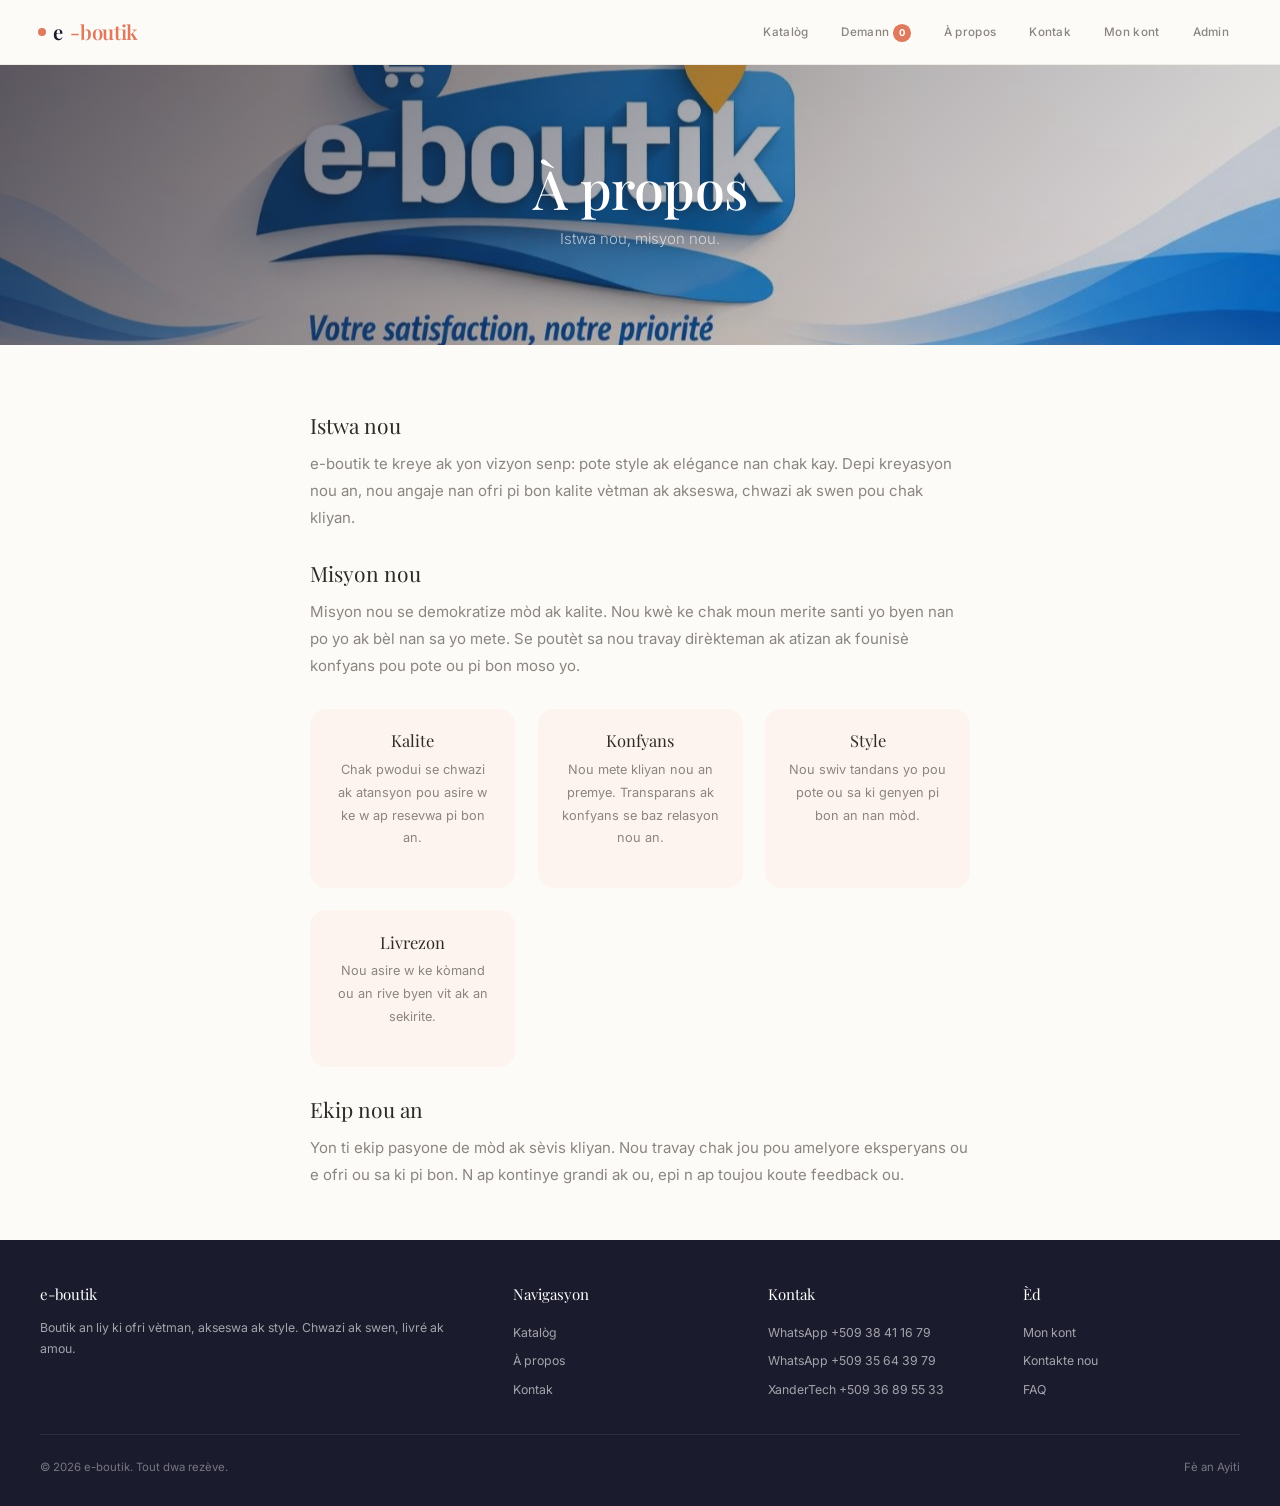
==== about.html @ 63c4dedb "Retire emojis (aspect IA), restore banner image, nettoie CSS inutilise" ====
<!DOCTYPE html>
<html lang="ht">
<head>
    <meta charset="UTF-8">
    <meta name="viewport" content="width=device-width, initial-scale=1.0">
    <title>e-boutik — À propos</title>
    <meta name="description" content="e-boutik se yon boutik an liy ki ofri vètman, akseswa ak style. Chwazi ak swen, livré ak amou.">
    <meta property="og:title" content="e-boutik — À propos">
    <meta property="og:description" content="Dekouvri istwa e-boutik, misyon nou ak ekip nou an.">
    <meta property="og:type" content="website">
    <meta name="theme-color" content="#1B1B2E">
    <link rel="icon" type="image/svg+xml" href="img/favicon.svg">
    <link rel="preconnect" href="https://fonts.googleapis.com">
    <link rel="preconnect" href="https://fonts.gstatic.com" crossorigin>
    <link href="https://fonts.googleapis.com/css2?family=Inter:wght@300;400;500;600;700&family=Playfair+Display:ital,wght@0,400;0,500;0,600;1,400&display=swap" rel="stylesheet">
    <link rel="stylesheet" href="css/style.css">
    <style>
        .about-content { max-width: 720px; margin: 0 auto; line-height: 1.8; }
        .about-content h2 { font-family: var(--font-serif); font-size: 1.4rem; font-weight: 400; margin: 2rem 0 .8rem; }
        .about-content p { color: var(--text-secondary); margin-bottom: 1rem; }
        .about-values { display: grid; grid-template-columns: repeat(auto-fit, minmax(180px, 1fr)); gap: 1.5rem; margin: 2rem 0; }
        .about-value { text-align: center; padding: 1.5rem; background: var(--accent-light); border-radius: var(--radius); }
        .about-value h3 { font-family: var(--font-serif); font-size: 1.1rem; font-weight: 400; margin-bottom: .5rem; }
        .about-value p { font-size: .85rem; color: var(--text-secondary); }
    </style>
</head>
<body>
    <nav>
        <a href="index.html" class="logo">e<span>-boutik</span></a>
        <button class="menu-toggle" id="menu-toggle" aria-label="Menu">
            <span></span><span></span><span></span>
        </button>
        <div class="nav-links" id="nav-links">
            <a href="catalog.html">Katalòg</a>
            <a href="cart.html">Demann <span class="cart-badge" id="cart-count">0</span></a>
            <a href="about.html">À propos</a>
            <a href="contact.html">Kontak</a>
            <a href="account.html">Mon kont</a>
            <a href="admin.html">Admin</a>
        </div>
        <div class="mobile-overlay" id="mobile-overlay"></div>
    </nav>

    <div class="hero-banner" style="height:280px;">
        <div class="hero-overlay">
            <h1>À propos</h1>
            <p>Istwa nou, misyon nou.</p>
        </div>
    </div>

    <div class="container about-content">
        <h2 class="fade-in">Istwa nou</h2>
        <p class="fade-in">e-boutik te kreye ak yon vizyon senp: pote style ak elégance nan chak kay. Depi kreyasyon nou an, nou angaje nan ofri pi bon kalite vètman ak akseswa, chwazi ak swen pou chak kliyan.</p>

        <h2 class="fade-in">Misyon nou</h2>
        <p class="fade-in">Misyon nou se demokratize mòd ak kalite. Nou kwè ke chak moun merite santi yo byen nan po yo ak bèl nan sa yo mete. Se poutèt sa nou travay dirèkteman ak atizan ak founisè konfyans pou pote ou pi bon moso yo.</p>

        <div class="about-values fade-in">
            <div class="about-value">
                <h3>Kalite</h3>
                <p>Chak pwodui se chwazi ak atansyon pou asire w ke w ap resevwa pi bon an.</p>
            </div>
            <div class="about-value">
                <h3>Konfyans</h3>
                <p>Nou mete kliyan nou an premye. Transparans ak konfyans se baz relasyon nou an.</p>
            </div>
            <div class="about-value">
                <h3>Style</h3>
                <p>Nou swiv tandans yo pou pote ou sa ki genyen pi bon an nan mòd.</p>
            </div>
            <div class="about-value">
                <h3>Livrezon</h3>
                <p>Nou asire w ke kòmand ou an rive byen vit ak an sekirite.</p>
            </div>
        </div>

        <h2 class="fade-in">Ekip nou an</h2>
        <p>Yon ti ekip pasyone de mòd ak sèvis kliyan. Nou travay chak jou pou amelyore eksperyans ou e ofri ou sa ki pi bon. N ap kontinye grandi ak ou, epi n ap toujou koute feedback ou.</p>
    </div>

    <footer>
        <div class="footer-grid">
            <div class="footer-col">
                <h4>e-boutik</h4>
                <p>Boutik an liy ki ofri vètman, akseswa ak style. Chwazi ak swen, livré ak amou.</p>
            </div>
            <div class="footer-col">
                <h4>Navigasyon</h4>
                <a href="catalog.html">Katalòg</a>
            <a href="about.html" aria-current="page">À propos</a>
                <a href="contact.html">Kontak</a>
            </div>
            <div class="footer-col">
                <h4>Kontak</h4>
                <a href="https://wa.me/50938411679" target="_blank">WhatsApp +509 38 41 16 79</a>
                <a href="https://wa.me/50935643979" target="_blank">WhatsApp +509 35 64 39 79</a>
                <a href="https://wa.me/50936895533" target="_blank">XanderTech +509 36 89 55 33</a>
            </div>
            <div class="footer-col">
                <h4>Èd</h4>
                <a href="account.html">Mon kont</a>
                <a href="contact.html">Kontakte nou</a>
                <a href="about.html">FAQ</a>
            </div>
        </div>
        <div class="footer-bottom">
            <span>&copy; 2026 e-boutik. Tout dwa rezève.</span>
            <span>Fè an Ayiti</span>
        </div>
    </footer>

    <script src="js/supabase.js"></script>
    <script src="js/nav.js"></script>
    <script src="js/app.js"></script>
    <script>
        document.addEventListener('DOMContentLoaded', () => {
            updateCartBadge();
            const observer = new IntersectionObserver(entries => {
                entries.forEach(e => { if (e.isIntersecting) { e.target.classList.add('visible'); observer.unobserve(e.target); } });
            }, { threshold: 0.1 });
            document.querySelectorAll('.fade-in').forEach(el => observer.observe(el));
        });
    </script>
</body>
</html>
---- css/style.css ----
/* ============================================================
   e-boutik — Design System
   Polices: Inter (sans-serif) + Playfair Display (serif)
   Palette: Indigo profond, Terracotta, Crème
   ============================================================ */

/* ----- 1. RESET & BASE ----- */
*, *::before, *::after { box-sizing: border-box; margin: 0; padding: 0; }

:root {
  --primary: #1B1B2E;
  --primary-light: #2D2D4A;
  --accent: #E07A5F;
  --accent-dark: #C96A50;
  --accent-light: #FDF4F0;
  --bg: #FDFBF7;
  --surface: #F5F0EB;
  --text: #2D2A24;
  --text-secondary: #8B8580;
  --text-light: #B0A8A0;
  --border: #E8E2DA;
  --border-light: #F0EBE5;
  --white: #FFFFFF;
  --success: #2D7D46;
  --success-light: #E8F5E9;
  --warning: #E8A838;
  --warning-light: #FFF8E1;
  --error: #C62828;
  --error-light: #FFEBEE;
  --shadow-sm: 0 1px 3px rgba(43, 37, 30, 0.06);
  --shadow: 0 4px 20px rgba(43, 37, 30, 0.08);
  --shadow-lg: 0 12px 48px rgba(43, 37, 30, 0.12);
  --radius: 16px;
  --radius-sm: 10px;
  --radius-xs: 6px;
  --font-sans: 'Inter', -apple-system, BlinkMacSystemFont, 'Segoe UI', Roboto, sans-serif;
  --font-serif: 'Playfair Display', Georgia, 'Times New Roman', serif;
  --transition: 200ms cubic-bezier(0.4, 0, 0.2, 1);
  --transition-slow: 400ms cubic-bezier(0.4, 0, 0.2, 1);
}

html { font-size: 15px; scroll-behavior: smooth; }

body {
  font-family: var(--font-sans);
  background: var(--bg);
  color: var(--text);
  line-height: 1.6;
  min-height: 100vh;
  display: flex;
  flex-direction: column;
  -webkit-font-smoothing: antialiased;
  -moz-osx-font-smoothing: grayscale;
}

a { color: inherit; text-decoration: none; }
img { max-width: 100%; display: block; }

::selection { background: var(--accent-light); color: var(--primary); }

/* ----- 2. TYPOGRAPHY ----- */
h1, h2, h3, h4, h5, h6 {
  font-family: var(--font-serif);
  font-weight: 400;
  line-height: 1.2;
}

/* ----- 3. LAYOUT ----- */
.container {
  max-width: 1200px;
  margin: 0 auto;
  padding: 2.5rem 2rem;
  flex: 1;
  width: 100%;
}

/* ----- 4. NAVIGATION ----- */
nav {
  display: flex;
  justify-content: space-between;
  align-items: center;
  padding: 1rem 2.5rem;
  border-bottom: 1px solid var(--border-light);
  background: rgba(253, 251, 247, 0.92);
  backdrop-filter: blur(20px);
  -webkit-backdrop-filter: blur(20px);
  position: sticky;
  top: 0;
  z-index: 100;
}

nav .logo {
  font-family: var(--font-serif);
  font-size: 1.35rem;
  font-weight: 600;
  letter-spacing: -0.3px;
  color: var(--primary);
  display: flex;
  align-items: center;
  gap: 0.5rem;
}

nav .logo::before {
  content: '';
  display: inline-block;
  width: 8px;
  height: 8px;
  background: var(--accent);
  border-radius: 50%;
}

nav .logo span { color: var(--accent); }

nav .nav-links {
  display: flex;
  gap: 0.4rem;
  align-items: center;
}

nav .nav-links a {
  font-size: 0.78rem;
  font-weight: 500;
  letter-spacing: 0.3px;
  color: var(--text-secondary);
  transition: all var(--transition);
  position: relative;
  padding: 0.5rem 0.9rem;
  border-radius: var(--radius-xs);
}

nav .nav-links a:hover {
  color: var(--text);
  background: var(--surface);
}

nav .nav-links a[aria-current="page"] {
  color: var(--primary);
  background: var(--accent-light);
  font-weight: 600;
}

/* Hamburger */
.menu-toggle {
  display: none;
  flex-direction: column;
  gap: 5px;
  cursor: pointer;
  padding: 4px;
  background: none;
  border: none;
  z-index: 101;
}
.menu-toggle span {
  display: block;
  width: 22px;
  height: 2px;
  background: var(--text);
  transition: all 0.3s;
  border-radius: 2px;
}
.menu-toggle.open span:nth-child(1) { transform: rotate(45deg) translate(5px, 5px); }
.menu-toggle.open span:nth-child(2) { opacity: 0; }
.menu-toggle.open span:nth-child(3) { transform: rotate(-45deg) translate(5px, -5px); }

.mobile-overlay {
  display: none;
  position: fixed;
  inset: 0;
  background: rgba(27, 27, 46, 0.3);
  z-index: 98;
  opacity: 0;
  transition: opacity 0.3s;
}
.mobile-overlay.show { display: block; opacity: 1; }

/* ----- 5. HERO BANNER ----- */
.hero-banner {
  position: relative;
  width: 100%;
  height: 480px;
  display: flex;
  align-items: center;
  justify-content: center;
  overflow: hidden;
  background: url('../img/banner.jpg') center/cover no-repeat;
}

.hero-banner::before {
  content: '';
  position: absolute;
  inset: 0;
  background: linear-gradient(135deg, rgba(27, 27, 46, 0.7) 0%, rgba(27, 27, 46, 0.3) 60%, rgba(27, 27, 46, 0.1) 100%);
  pointer-events: none;
}

.hero-overlay {
  position: relative;
  text-align: center;
  padding: 2rem 3rem;
  max-width: 620px;
  animation: fadeUp 0.8s ease;
  z-index: 1;
}

.hero-overlay h1 {
  font-family: var(--font-serif);
  font-size: 3.6rem;
  font-weight: 500;
  margin-bottom: 0.6rem;
  line-height: 1.1;
  color: #fff;
  letter-spacing: -0.5px;
}

.hero-overlay p {
  font-size: 1rem;
  color: rgba(255, 255, 255, 0.65);
  max-width: 480px;
  margin: 0 auto;
  font-weight: 300;
  line-height: 1.6;
}

.hero-overlay .hero-btn {
  display: inline-block;
  margin-top: 1.8rem;
  padding: 0.85rem 2.5rem;
  font-family: var(--font-sans);
  font-size: 0.78rem;
  font-weight: 600;
  letter-spacing: 0.5px;
  color: #fff;
  background: var(--accent);
  border: none;
  border-radius: 50px;
  cursor: pointer;
  transition: all var(--transition);
}

.hero-overlay .hero-btn:hover {
  background: var(--accent-dark);
  transform: translateY(-2px);
  box-shadow: 0 12px 32px rgba(224, 122, 95, 0.35);
}

/* ----- 6. SECTION TITLES ----- */
.section-title {
  font-family: var(--font-serif);
  font-size: 1.8rem;
  font-weight: 400;
  margin-bottom: 1.5rem;
  position: relative;
  color: var(--text);
}

.section-title::after {
  content: '';
  display: block;
  width: 40px;
  height: 2.5px;
  background: var(--accent);
  margin-top: 0.7rem;
  border-radius: 2px;
}

/* ----- 7. PRODUCT CARDS ----- */
.product-grid {
  display: grid;
  grid-template-columns: repeat(auto-fill, minmax(270px, 1fr));
  gap: 1.5rem;
}

.product-card {
  background: var(--white);
  border: 1px solid var(--border-light);
  border-radius: var(--radius);
  overflow: hidden;
  transition: all var(--transition-slow);
  cursor: pointer;
  animation: fadeUp 0.5s ease backwards;
}

.product-card:nth-child(1) { animation-delay: 0s; }
.product-card:nth-child(2) { animation-delay: 0.08s; }
.product-card:nth-child(3) { animation-delay: 0.16s; }
.product-card:nth-child(4) { animation-delay: 0.24s; }
.product-card:nth-child(5) { animation-delay: 0.32s; }
.product-card:nth-child(6) { animation-delay: 0.4s; }

.product-card:hover {
  box-shadow: var(--shadow-lg);
  transform: translateY(-6px);
  border-color: transparent;
}

.product-card .product-image-wrap {
  position: relative;
  overflow: hidden;
  height: 300px;
  background: var(--surface);
}

.product-card .product-image {
  width: 100%;
  height: 100%;
  object-fit: cover;
  transition: transform 0.7s ease;
}

.product-card:hover .product-image {
  transform: scale(1.06);
}

.product-card .product-image-wrap::after {
  content: '';
  position: absolute;
  inset: 0;
  background: linear-gradient(to top, rgba(0,0,0,0.08) 0%, transparent 40%);
  pointer-events: none;
  opacity: 0;
  transition: opacity var(--transition);
}

.product-card:hover .product-image-wrap::after {
  opacity: 1;
}

.product-card .product-image-placeholder {
  width: 100%;
  height: 100%;
  display: flex;
  align-items: center;
  justify-content: center;
  font-family: var(--font-serif);
  font-size: 1.1rem;
  color: var(--text-light);
  background: linear-gradient(135deg, var(--surface), var(--border-light));
}

.product-card .product-info {
  padding: 1.2rem 1.2rem 1.3rem;
}

.product-card .product-category {
  font-size: 0.68rem;
  text-transform: uppercase;
  letter-spacing: 1.2px;
  color: var(--accent);
  font-weight: 600;
  margin-bottom: 0.2rem;
}

.product-card .product-brand {
  font-size: 0.72rem;
  color: var(--text-light);
  margin-bottom: 0.05rem;
  font-weight: 500;
}

.product-card .product-name {
  font-family: var(--font-serif);
  font-size: 1.05rem;
  margin-bottom: 0.15rem;
  color: var(--text);
  line-height: 1.3;
}

.product-card .product-price {
  font-size: 1.05rem;
  font-weight: 600;
  color: var(--primary);
}

.product-card .product-sizes {
  font-size: 0.72rem;
  color: var(--text-light);
  margin-top: 0.25rem;
}

/* Quick add button overlay */
.product-card .product-actions {
  position: absolute;
  bottom: 1rem;
  left: 1rem;
  right: 1rem;
  display: flex;
  gap: 0.5rem;
  opacity: 0;
  transform: translateY(8px);
  transition: all var(--transition);
  z-index: 2;
}

.product-card:hover .product-actions {
  opacity: 1;
  transform: translateY(0);
}

.product-card .product-actions .add-cart-btn {
  flex: 1;
  padding: 0.6rem 1rem;
  font-family: var(--font-sans);
  font-size: 0.72rem;
  font-weight: 600;
  letter-spacing: 0.3px;
  background: var(--white);
  color: var(--text);
  border: none;
  border-radius: var(--radius-xs);
  cursor: pointer;
  transition: all var(--transition);
  box-shadow: var(--shadow);
}

.product-card .product-actions .add-cart-btn:hover {
  background: var(--accent);
  color: var(--white);
  transform: translateY(-1px);
}

/* Image hover swap */
.product-card .product-image.has-hover {
  transition: opacity 0.35s ease;
}

.product-card:hover .product-image.has-hover {
  opacity: 0;
}

/* ----- 8. BUTTONS ----- */
.btn {
  display: inline-flex;
  align-items: center;
  justify-content: center;
  gap: 0.4rem;
  padding: 0.7rem 1.8rem;
  font-family: var(--font-sans);
  font-size: 0.78rem;
  font-weight: 600;
  letter-spacing: 0.3px;
  border: none;
  border-radius: 50px;
  cursor: pointer;
  transition: all var(--transition);
}

.btn-primary {
  background: var(--accent);
  color: var(--white);
}

.btn-primary:hover {
  background: var(--accent-dark);
  transform: translateY(-1px);
  box-shadow: 0 8px 24px rgba(224, 122, 95, 0.3);
}

.btn-primary:active {
  transform: translateY(0);
}

.btn-danger {
  background: var(--error);
  color: var(--white);
}

.btn-danger:hover {
  background: #A51D1D;
  transform: translateY(-1px);
}

.btn-outline {
  background: transparent;
  border: 1.5px solid var(--border);
  color: var(--text-secondary);
}

.btn-outline:hover {
  border-color: var(--text);
  color: var(--text);
  background: var(--surface);
}

.btn-sm {
  padding: 0.35rem 1.1rem;
  font-size: 0.7rem;
}

/* ----- 9. FORMS ----- */
.form-group { margin-bottom: 1rem; }

.form-group label {
  display: block;
  font-size: 0.73rem;
  text-transform: uppercase;
  letter-spacing: 0.8px;
  color: var(--text-secondary);
  margin-bottom: 0.35rem;
  font-weight: 600;
}

.form-group input,
.form-group textarea,
.form-group select {
  width: 100%;
  padding: 0.75rem 1rem;
  font-family: var(--font-sans);
  font-size: 0.9rem;
  border: 1.5px solid var(--border);
  border-radius: var(--radius-sm);
  background: var(--white);
  transition: all var(--transition);
  color: var(--text);
}

.form-group input::placeholder,
.form-group textarea::placeholder {
  color: var(--text-light);
}

.form-group input:focus,
.form-group textarea:focus,
.form-group select:focus {
  outline: none;
  border-color: var(--accent);
  box-shadow: 0 0 0 4px rgba(224, 122, 95, 0.12);
}

/* ----- 10. SEARCH & FILTERS ----- */
.search-bar { margin-bottom: 1.2rem; }

.search-bar input {
  width: 100%;
  max-width: 400px;
  padding: 0.8rem 1rem 0.8rem 2.8rem;
  font-family: var(--font-sans);
  font-size: 0.9rem;
  border: 1.5px solid var(--border);
  border-radius: 50px;
  background: var(--white) url("data:image/svg+xml,%3Csvg xmlns='http://www.w3.org/2000/svg' width='16' height='16' viewBox='0 0 24 24' fill='none' stroke='%238B8580' stroke-width='2.5' stroke-linecap='round' stroke-linejoin='round'%3E%3Ccircle cx='11' cy='11' r='8'/%3E%3Cline x1='21' y1='21' x2='16.65' y2='16.65'/%3E%3C/svg%3E") 16px center no-repeat;
  transition: all var(--transition);
  outline: none;
  color: var(--text);
}

.search-bar input:focus {
  border-color: var(--accent);
  box-shadow: 0 0 0 4px rgba(224, 122, 95, 0.12);
}

.results-count {
  font-size: 0.8rem;
  color: var(--text-light);
  margin-bottom: 1rem;
}

.filter-bar {
  display: flex;
  gap: 0.5rem;
  margin-bottom: 1.8rem;
  flex-wrap: wrap;
  padding: 0.8rem 0;
  border-bottom: 1px solid var(--border-light);
}

.filter-bar button {
  padding: 0.45rem 1.4rem;
  font-family: var(--font-sans);
  font-size: 0.76rem;
  font-weight: 600;
  letter-spacing: 0.3px;
  background: transparent;
  border: 1.5px solid var(--border);
  border-radius: 50px;
  cursor: pointer;
  color: var(--text-secondary);
  transition: all var(--transition);
}

.filter-bar button.active,
.filter-bar button:hover {
  background: var(--accent);
  color: var(--white);
  border-color: var(--accent);
}

/* ----- 11. CART ----- */
.cart-page { max-width: 760px; margin: 0 auto; }

.cart-empty {
  text-align: center;
  padding: 4rem 2rem;
}

.cart-empty-icon {
  font-size: 3rem;
  margin-bottom: 1rem;
  opacity: 0.3;
}

.cart-empty h2 {
  font-family: var(--font-serif);
  font-size: 1.4rem;
  font-weight: 400;
  margin-bottom: 0.5rem;
}

.cart-empty p { color: var(--text-secondary); margin-bottom: 1.5rem; }

.cart-items { list-style: none; }

.cart-item {
  display: flex;
  align-items: center;
  gap: 1.2rem;
  padding: 1.2rem 0;
  border-bottom: 1px solid var(--border-light);
  animation: fadeUp 0.3s ease;
}

.cart-item:last-child { border-bottom: none; }

.cart-item img {
  width: 80px;
  height: 100px;
  object-fit: cover;
  border-radius: var(--radius-sm);
  background: var(--surface);
  flex-shrink: 0;
}

.cart-item .cart-item-info { flex: 1; min-width: 0; }

.cart-item .cart-item-name {
  font-family: var(--font-serif);
  font-size: 0.95rem;
  margin-bottom: 0.2rem;
}

.cart-item .cart-item-detail {
  font-size: 0.78rem;
  color: var(--text-light);
}

.cart-item .cart-item-price {
  font-size: 0.9rem;
  font-weight: 600;
  margin-top: 0.3rem;
  color: var(--primary);
}

.cart-item .cart-qty {
  display: flex;
  align-items: center;
  gap: 0.4rem;
  background: var(--surface);
  border-radius: 50px;
  padding: 0.2rem;
}

.cart-item .cart-qty button {
  width: 34px; height: 34px;
  border: none;
  background: var(--white);
  border-radius: 50%;
  cursor: pointer;
  font-size: 1rem;
  transition: all var(--transition);
  box-shadow: var(--shadow-sm);
}

.cart-item .cart-qty button:hover {
  background: var(--accent);
  color: var(--white);
}

.cart-item .cart-qty span {
  min-width: 24px;
  text-align: center;
  font-weight: 600;
  font-size: 0.88rem;
}

.cart-item .cart-remove {
  background: none;
  border: none;
  color: var(--text-light);
  cursor: pointer;
  font-size: 1rem;
  padding: 0.4rem;
  transition: color var(--transition);
}

.cart-item .cart-remove:hover { color: var(--error); }

.cart-total-bar {
  display: flex;
  justify-content: space-between;
  align-items: center;
  padding: 1.2rem 0;
  margin-top: 0.5rem;
  border-top: 2px solid var(--text);
}

.cart-total-label {
  font-size: 0.85rem;
  text-transform: uppercase;
  letter-spacing: 0.8px;
  color: var(--text-secondary);
  font-weight: 600;
}

.cart-total-amount {
  font-family: var(--font-serif);
  font-size: 1.4rem;
  color: var(--primary);
}

/* ----- 12. CHECKOUT ----- */
.checkout-section {
  background: var(--white);
  border: 1px solid var(--border-light);
  border-radius: var(--radius);
  padding: 2rem;
  margin-top: 1.2rem;
}

.checkout-section h2 {
  font-family: var(--font-serif);
  font-size: 1.2rem;
  font-weight: 400;
  margin-bottom: 1rem;
}

/* ----- 13. ADMIN ----- */
.admin-login {
  max-width: 400px;
  margin: 3rem auto;
  text-align: center;
}

.admin-login .login-card {
  background: var(--white);
  border: 1px solid var(--border-light);
  border-radius: var(--radius);
  padding: 2.5rem;
  box-shadow: var(--shadow);
}

.admin-login .login-card h1 {
  font-family: var(--font-serif);
  font-size: 1.4rem;
  font-weight: 400;
  margin-bottom: 0.3rem;
}

.admin-login .login-card p {
  font-size: 0.82rem;
  color: var(--text-secondary);
  margin-bottom: 1.5rem;
}

.admin-login .login-card form { max-width: 100%; }

.admin-login .login-error,
.admin-login-error {
  color: var(--error);
  font-size: 0.78rem;
  margin-top: 0.8rem;
}

.admin-dashboard {
  max-width: 1100px;
  margin: 0 auto;
  animation: fadeUp 0.4s ease;
}

.admin-header {
  display: flex;
  justify-content: space-between;
  align-items: center;
  margin-bottom: 1.2rem;
}

.admin-header h2 {
  font-family: var(--font-serif);
  font-size: 1.4rem;
  font-weight: 400;
}

.admin-tabs {
  display: flex;
  gap: 0.25rem;
  margin-bottom: 1.2rem;
  border-bottom: 1px solid var(--border-light);
  padding-bottom: 0;
  overflow-x: auto;
}

.admin-tabs button {
  padding: 0.6rem 1.4rem;
  font-family: var(--font-sans);
  font-size: 0.76rem;
  font-weight: 600;
  letter-spacing: 0.3px;
  background: transparent;
  border: none;
  border-bottom: 2.5px solid transparent;
  cursor: pointer;
  color: var(--text-secondary);
  transition: all var(--transition);
  margin-bottom: -1px;
  white-space: nowrap;
}

.admin-tabs button.active {
  color: var(--primary);
  border-bottom-color: var(--accent);
}

.admin-tabs button:hover:not(.active) { color: var(--text); }

.admin-tab-content { animation: fadeUp 0.3s ease; }

.admin-card {
  background: var(--white);
  border: 1px solid var(--border-light);
  border-radius: var(--radius);
  padding: 1.5rem;
}

.admin-card h3 {
  font-family: var(--font-serif);
  font-size: 1.05rem;
  font-weight: 400;
  margin-bottom: 0.8rem;
  padding-bottom: 0.5rem;
  border-bottom: 1px solid var(--border-light);
}

.admin-table {
  width: 100%;
  border-collapse: collapse;
  font-size: 0.82rem;
}

.admin-table th,
.admin-table td {
  text-align: left;
  padding: 0.65rem 0.5rem;
  border-bottom: 1px solid var(--border-light);
}

.admin-table th {
  text-transform: uppercase;
  letter-spacing: 0.6px;
  font-size: 0.65rem;
  color: var(--text-light);
  font-weight: 600;
}

.admin-table tr:hover td { background: var(--accent-light); }

.admin-table td:last-child { white-space: nowrap; }

.admin-actions { display: flex; gap: 0.5rem; margin-bottom: 0.8rem; }

.admin-card .stat-box {
  transition: transform var(--transition);
}

.admin-card .stat-box:hover {
  transform: translateY(-2px);
}

.admin-card h4 {
  font-family: var(--font-serif);
  font-weight: 400;
  margin-bottom: 0.5rem;
}

/* ----- 14. FOOTER ----- */
footer {
  background: var(--primary);
  color: rgba(255, 255, 255, 0.7);
  padding: 3rem 2rem 2rem;
  margin-top: auto;
}

.footer-grid {
  max-width: 1200px;
  margin: 0 auto;
  display: grid;
  grid-template-columns: 2fr 1fr 1fr 1fr;
  gap: 2.5rem;
}

.footer-col h4 {
  font-family: var(--font-serif);
  font-size: 1rem;
  color: #fff;
  margin-bottom: 1rem;
  font-weight: 400;
}

.footer-col p {
  font-size: 0.82rem;
  line-height: 1.7;
  color: rgba(255, 255, 255, 0.6);
}

.footer-col a {
  display: block;
  font-size: 0.82rem;
  color: rgba(255, 255, 255, 0.6);
  padding: 0.3rem 0;
  transition: color var(--transition);
}

.footer-col a:hover { color: var(--accent); }

.footer-bottom {
  max-width: 1200px;
  margin: 2rem auto 0;
  padding-top: 1.5rem;
  border-top: 1px solid rgba(255, 255, 255, 0.08);
  display: flex;
  justify-content: space-between;
  align-items: center;
  font-size: 0.76rem;
  color: rgba(255, 255, 255, 0.4);
}

/* ----- 15. BRANDS SECTION ----- */
.brands {
  display: flex;
  justify-content: center;
  gap: 3rem;
  flex-wrap: wrap;
  padding: 1.5rem 0;
  font-family: var(--font-serif);
  font-size: 1.15rem;
  font-style: italic;
  color: var(--text-light);
}

.brands span {
  transition: color var(--transition);
  cursor: pointer;
}

.brands span:hover { color: var(--accent); }

/* ----- 16. MESSAGES / NOTIFICATIONS ----- */
.success { color: var(--success); font-size: 0.85rem; font-weight: 500; }
.error { color: var(--error); font-size: 0.85rem; font-weight: 500; }

.notification-toast {
  position: fixed;
  bottom: 2rem;
  left: 50%;
  transform: translateX(-50%) translateY(20px);
  background: var(--primary);
  color: #fff;
  padding: 0.8rem 1.8rem;
  border-radius: 50px;
  font-size: 0.85rem;
  opacity: 0;
  transition: all 0.3s ease;
  z-index: 210;
  white-space: nowrap;
  box-shadow: var(--shadow-lg);
  pointer-events: none;
  font-weight: 500;
}

.notification-toast.show {
  opacity: 1;
  transform: translateX(-50%) translateY(0);
}

/* ----- 17. CART BADGE ----- */
.cart-badge {
  background: var(--accent);
  color: var(--white);
  border-radius: 50%;
  padding: 0 6px;
  font-size: 0.63rem;
  min-width: 18px;
  text-align: center;
  line-height: 18px;
  display: inline-block;
  font-weight: 700;
}

/* ----- 18. FOCUS VISIBLE ----- */
:focus-visible {
  outline: 2px solid var(--accent);
  outline-offset: 2px;
}

.menu-toggle:focus-visible,
.filter-bar button:focus-visible,
.brands span:focus-visible,
.cart-item .cart-qty button:focus-visible,
.size-option:focus-visible {
  outline: 2px solid var(--accent);
  outline-offset: 2px;
}

/* ----- 19. SIZE PICKER MODAL ----- */
.size-picker-overlay {
  position: fixed;
  inset: 0;
  background: rgba(27, 27, 46, 0.5);
  display: flex;
  align-items: center;
  justify-content: center;
  z-index: 200;
  animation: fadeIn 0.2s ease;
  padding: 1rem;
}

.size-picker-modal {
  background: var(--white);
  border-radius: var(--radius);
  max-width: 550px;
  width: 100%;
  overflow: hidden;
  animation: fadeUp 0.3s ease;
  position: relative;
}

.size-picker-close {
  position: absolute;
  top: 0.8rem;
  right: 1rem;
  background: none;
  border: none;
  font-size: 1.8rem;
  cursor: pointer;
  color: var(--text-light);
  z-index: 2;
  line-height: 1;
  padding: 0.2rem 0.4rem;
  border-radius: 4px;
  transition: color var(--transition);
}

.size-picker-close:hover { color: var(--text); }

.size-picker-layout {
  display: grid;
  grid-template-columns: 1fr 1fr;
  gap: 0;
}

.size-picker-layout img {
  width: 100%;
  height: 100%;
  object-fit: cover;
  min-height: 280px;
  background: var(--surface);
}

.size-picker-info {
  padding: 2rem 1.8rem;
  display: flex;
  flex-direction: column;
  gap: 0.5rem;
}

.size-picker-category {
  font-size: 0.65rem;
  text-transform: uppercase;
  letter-spacing: 1.2px;
  color: var(--accent);
  font-weight: 600;
}

.size-picker-name {
  font-family: var(--font-serif);
  font-size: 1.2rem;
}

.size-picker-price {
  font-size: 1.1rem;
  font-weight: 600;
  color: var(--primary);
  margin-bottom: 0.5rem;
}

.size-picker-info p {
  font-size: 0.78rem;
  color: var(--text-secondary);
  text-transform: uppercase;
  letter-spacing: 0.6px;
  margin-bottom: 0.3rem;
  font-weight: 600;
}

.size-options {
  display: flex;
  flex-wrap: wrap;
  gap: 0.5rem;
  margin: 0.5rem 0 1rem;
}

.size-option {
  padding: 0.5rem 1rem;
  border: 1.5px solid var(--border);
  border-radius: var(--radius-xs);
  background: var(--white);
  cursor: pointer;
  font-family: var(--font-sans);
  font-size: 0.82rem;
  transition: all var(--transition);
}

.size-option:hover {
  border-color: var(--accent);
  color: var(--accent);
}

.size-option.selected {
  background: var(--accent);
  color: var(--white);
  border-color: var(--accent);
}

.add-cart-confirm:disabled {
  opacity: 0.4;
  cursor: not-allowed;
}

/* ----- 20. ORDER CONFIRMATION DETAILS ----- */
.order-confirm-details {
  background: var(--accent-light);
  border-radius: var(--radius-sm);
  padding: 1.2rem;
  margin: 1.2rem 0;
  text-align: left;
  font-size: 0.85rem;
  line-height: 1.8;
}

/* ----- 21. PRODUCT DETAIL PAGE ----- */
.product-detail {
  display: grid;
  grid-template-columns: 1fr 1fr;
  gap: 3rem;
  max-width: 960px;
  margin: 0 auto;
}

.product-detail-image {
  border-radius: var(--radius);
  overflow: hidden;
  background: var(--surface);
}

.product-detail-image img {
  width: 100%;
  height: 500px;
  object-fit: cover;
  transition: opacity 0.35s;
}

.product-detail-image img.hover-img { display: none; }
.product-detail-image:hover img.main-img.hover-available { opacity: 0; }
.product-detail-image:hover img.hover-img { display: block; }

.product-detail-info h1 {
  font-family: var(--font-serif);
  font-size: 1.7rem;
  font-weight: 400;
  margin-bottom: 0.3rem;
}

.product-detail-category {
  font-size: 0.7rem;
  text-transform: uppercase;
  letter-spacing: 1.2px;
  color: var(--accent);
  font-weight: 600;
  margin-bottom: 0.5rem;
}

.product-detail-brand {
  font-size: 0.78rem;
  color: var(--text-light);
  margin-bottom: 0.5rem;
}

.product-detail-price {
  font-size: 1.5rem;
  font-weight: 600;
  color: var(--primary);
  margin-bottom: 0.3rem;
}

.product-detail-wholesale {
  font-size: 0.82rem;
  color: var(--text-secondary);
  margin-bottom: 1rem;
}

.product-detail-desc {
  color: var(--text-secondary);
  line-height: 1.7;
  margin-bottom: 1.2rem;
  font-size: 0.9rem;
}

.product-detail-meta {
  display: grid;
  grid-template-columns: 1fr 1fr;
  gap: 0.6rem;
  margin-bottom: 1.2rem;
  font-size: 0.82rem;
}

.product-detail-meta strong {
  color: var(--text-light);
  font-size: 0.7rem;
  text-transform: uppercase;
  letter-spacing: 0.6px;
  display: block;
  font-weight: 600;
}

.product-detail-sizes {
  display: flex;
  gap: 0.5rem;
  flex-wrap: wrap;
  margin-bottom: 1.5rem;
}

.product-detail-sizes button {
  padding: 0.5rem 1.2rem;
  border: 1.5px solid var(--border);
  border-radius: var(--radius-xs);
  background: var(--white);
  cursor: pointer;
  font-family: var(--font-sans);
  font-size: 0.82rem;
  transition: all var(--transition);
}

.product-detail-sizes button:hover {
  border-color: var(--accent);
  color: var(--accent);
}

.product-detail-sizes button.selected {
  background: var(--accent);
  color: var(--white);
  border-color: var(--accent);
}

.product-detail-qty {
  display: flex;
  align-items: center;
  gap: 0.6rem;
  margin-bottom: 1.5rem;
}

.product-detail-qty button {
  width: 38px; height: 38px;
  border: 1.5px solid var(--border);
  border-radius: 50%;
  background: var(--white);
  cursor: pointer;
  font-size: 1.1rem;
  transition: all var(--transition);
}

.product-detail-qty button:hover {
  border-color: var(--accent);
  color: var(--accent);
}

.product-detail-qty span {
  min-width: 32px;
  text-align: center;
  font-weight: 600;
}

#detail-add-cart { width: 100%; }

.back-link {
  display: inline-flex;
  align-items: center;
  gap: 0.3rem;
  margin-bottom: 1.5rem;
  font-size: 0.82rem;
  color: var(--text-light);
  transition: color var(--transition);
}

.back-link:hover { color: var(--accent); }

/* ----- 22. ACCOUNT PAGE ----- */
.account-page { max-width: 600px; margin: 0 auto; }

.account-card {
  background: var(--white);
  border: 1px solid var(--border-light);
  border-radius: var(--radius);
  padding: 2rem;
  box-shadow: var(--shadow);
}

.account-card h1 {
  font-family: var(--font-serif);
  font-size: 1.3rem;
  font-weight: 400;
  margin-bottom: 0.3rem;
}

.account-card p {
  font-size: 0.82rem;
  color: var(--text-secondary);
  margin-bottom: 1.2rem;
}

.account-dashboard {
  max-width: 700px;
  margin: 0 auto;
  animation: fadeUp 0.4s ease;
}

.account-header {
  display: flex;
  justify-content: space-between;
  align-items: center;
  margin-bottom: 1.2rem;
}

.account-header h2 {
  font-family: var(--font-serif);
  font-size: 1.3rem;
  font-weight: 400;
}

.account-orders h3 {
  font-family: var(--font-serif);
  font-size: 1.05rem;
  font-weight: 400;
  margin-bottom: 0.8rem;
  padding-bottom: 0.5rem;
  border-bottom: 1px solid var(--border-light);
}

.account-order {
  background: var(--white);
  border: 1px solid var(--border-light);
  border-radius: var(--radius-sm);
  padding: 1rem;
  margin-bottom: 0.8rem;
}

.account-order-header {
  display: flex;
  justify-content: space-between;
  font-size: 0.82rem;
  margin-bottom: 0.3rem;
}

.account-order-id { font-weight: 600; }

.account-order-status {
  padding: 0.15rem 0.5rem;
  border-radius: 4px;
  font-size: 0.7rem;
  font-weight: 600;
}

.account-order-status.pending { background: var(--warning-light); color: #c77800; }
.account-order-status.confirmed { background: var(--success-light); color: var(--success); }
.account-order-status.cancelled { background: var(--error-light); color: var(--error); }

.account-order-total {
  font-size: 0.9rem;
  font-weight: 600;
  margin-top: 0.3rem;
  color: var(--primary);
}

.account-order-date {
  font-size: 0.75rem;
  color: var(--text-light);
}

.switch-link {
  font-size: 0.82rem;
  color: var(--accent);
  cursor: pointer;
  font-weight: 500;
}

.switch-link:hover { text-decoration: underline; }

/* ----- 23. ABOUT PAGE ----- */
.about-content { max-width: 720px; margin: 0 auto; line-height: 1.8; }

.about-content h2 {
  font-family: var(--font-serif);
  font-size: 1.4rem;
  font-weight: 400;
  margin: 2rem 0 0.8rem;
}

.about-content p {
  color: var(--text-secondary);
  margin-bottom: 1rem;
}

.about-values {
  display: grid;
  grid-template-columns: repeat(auto-fit, minmax(180px, 1fr));
  gap: 1.5rem;
  margin: 2rem 0;
}

.about-value {
  text-align: center;
  padding: 1.5rem;
  background: var(--accent-light);
  border-radius: var(--radius);
  transition: transform var(--transition);
}

.about-value:hover {
  transform: translateY(-4px);
}

.about-value h3 {
  font-family: var(--font-serif);
  font-size: 1.1rem;
  font-weight: 400;
  margin-bottom: 0.5rem;
}

.about-value p {
  font-size: 0.85rem;
  color: var(--text-secondary);
}

/* ----- 24. CONTACT PAGE ----- */
.contact-grid {
  display: grid;
  grid-template-columns: 1fr 1fr;
  gap: 2.5rem;
  max-width: 860px;
  margin: 0 auto;
}

.contact-info h2 {
  font-family: var(--font-serif);
  font-size: 1.2rem;
  font-weight: 400;
  margin-bottom: 1rem;
}

.contact-info p {
  color: var(--text-secondary);
  margin-bottom: 0.8rem;
  font-size: 0.88rem;
}

.contact-info .contact-detail {
  margin-top: 1.5rem;
}

.contact-info .contact-detail strong {
  display: block;
  font-size: 0.73rem;
  text-transform: uppercase;
  letter-spacing: 0.6px;
  color: var(--text-light);
  margin-bottom: 0.2rem;
  font-weight: 600;
}

.contact-info .contact-detail span {
  font-size: 0.9rem;
}

/* ----- 25. DASHBOARD (Admin) ----- */
.dashboard-grid {
  display: grid;
  grid-template-columns: repeat(auto-fit, minmax(180px, 1fr));
  gap: 1rem;
}

.dash-card {
  border-radius: var(--radius-sm);
  padding: 1.2rem 1rem;
  color: #fff;
  position: relative;
  overflow: hidden;
}

.dash-card::after {
  content: '';
  position: absolute;
  top: -50%;
  right: -50%;
  width: 100%;
  height: 100%;
  background: rgba(255,255,255,0.05);
  border-radius: 50%;
  pointer-events: none;
}

.dash-card-label {
  font-size: 0.7rem;
  text-transform: uppercase;
  letter-spacing: 0.8px;
  opacity: 0.85;
  margin-bottom: 0.2rem;
  font-weight: 600;
}

.dash-card-value {
  font-family: var(--font-serif);
  font-size: 1.5rem;
  font-weight: 600;
}

.order-badge {
  display: inline-block;
  padding: 0.15rem 0.55rem;
  border-radius: 4px;
  font-size: 0.7rem;
  font-weight: 600;
}

.status-pending { background: var(--warning-light); color: #c77800; }
.status-confirmed { background: var(--success-light); color: var(--success); }
.status-cancelled { background: var(--error-light); color: var(--error); }

/* ----- 26. KEYFRAMES ----- */
@keyframes fadeUp {
  from { opacity: 0; transform: translateY(20px); }
  to { opacity: 1; transform: translateY(0); }
}

@keyframes fadeIn {
  from { opacity: 0; }
  to { opacity: 1; }
}

/* ----- 27. SCROLL ANIMATION ----- */
.fade-in {
  opacity: 0;
  transform: translateY(24px);
  transition: opacity 0.6s ease, transform 0.6s ease;
}

.fade-in.visible {
  opacity: 1;
  transform: translateY(0);
}

/* ----- 28. RESPONSIVE ----- */
@media (max-width: 1024px) {
  .footer-grid {
    grid-template-columns: 1fr 1fr;
    gap: 2rem;
  }
}

@media (max-width: 768px) {
  nav { padding: 0.8rem 1.2rem; }
  nav .logo { font-size: 1.2rem; }

  .menu-toggle { display: flex; }

  nav .nav-links {
    position: fixed;
    top: 0;
    right: -300px;
    width: 280px;
    height: 100vh;
    flex-direction: column;
    gap: 0;
    padding: 5rem 2rem 2rem;
    background: var(--white);
    box-shadow: var(--shadow-lg);
    transition: right 0.3s ease;
    z-index: 99;
    align-items: stretch;
  }

  nav .nav-links.open { right: 0; }

  nav .nav-links a {
    font-size: 0.85rem;
    letter-spacing: 0.3px;
    padding: 1rem 0.8rem;
    width: 100%;
    border-radius: var(--radius-xs);
  }

  .hero-banner { height: 340px; }
  .hero-overlay { padding: 1.2rem 1.5rem; }
  .hero-overlay h1 { font-size: 2.2rem; }
  .hero-overlay p { font-size: 0.88rem; }

  .container { padding: 1.2rem 1rem; }
  .product-grid { grid-template-columns: 1fr 1fr; gap: 0.8rem; }
  .product-card .product-image-wrap { height: 200px; }
  .product-card .product-name { font-size: 0.9rem; }
  .product-card .product-price { font-size: 0.88rem; }
  .product-card .product-category { font-size: 0.6rem; }

  .cart-item { flex-wrap: wrap; gap: 0.6rem; }
  .cart-item img { width: 60px; height: 76px; }
  .cart-item .cart-qty button { width: 38px; height: 38px; font-size: 1.1rem; }
  .cart-total-amount { font-size: 1.2rem; }

  .admin-header { flex-direction: column; gap: 0.6rem; align-items: flex-start; }
  .admin-tabs { overflow-x: auto; white-space: nowrap; gap: 0; padding-bottom: 0.5rem; }
  .admin-tabs button { padding: 0.5rem 1rem; font-size: 0.68rem; }
  .admin-card { padding: 1rem; }
  .admin-table { font-size: 0.72rem; }
  .admin-table th:nth-child(1),
  .admin-table td:nth-child(1) { display: none; }

  .section-title { font-size: 1.4rem; }
  .filter-bar { flex-wrap: nowrap; overflow-x: auto; gap: 0.4rem; padding-bottom: 0.5rem; }
  .filter-bar button { flex-shrink: 0; padding: 0.4rem 1rem; font-size: 0.68rem; }
  .brands { gap: 1.5rem; font-size: 0.95rem; }
  .checkout-section { padding: 1rem; }

  .footer-grid { grid-template-columns: 1fr; gap: 1.5rem; text-align: center; }
  .footer-bottom { flex-direction: column; gap: 0.5rem; text-align: center; }

  .contact-grid { grid-template-columns: 1fr; }
  .product-detail { grid-template-columns: 1fr; gap: 1.5rem; }
  .product-detail-image img { height: 320px; }
}

@media (max-width: 480px) {
  nav { padding: 0.6rem 0.8rem; }
  nav .logo { font-size: 1.1rem; }
  .hero-banner { height: 260px; }
  .hero-overlay { padding: 1rem 1.2rem; }
  .hero-overlay h1 { font-size: 1.6rem; }
  .hero-overlay p { font-size: 0.8rem; }
  .product-grid { grid-template-columns: 1fr; }
  .product-card .product-image-wrap { height: 260px; }
  .hero-overlay .hero-btn { padding: 0.6rem 1.5rem; font-size: 0.7rem; }
  .search-bar input { max-width: 100%; font-size: 0.82rem; }
  .admin-actions { flex-direction: column; }
  .admin-table th:nth-child(5),
  .admin-table td:nth-child(5) { display: none; }
}

@media (min-width: 769px) and (max-width: 1024px) {
  .product-grid { grid-template-columns: repeat(3, 1fr); }
}
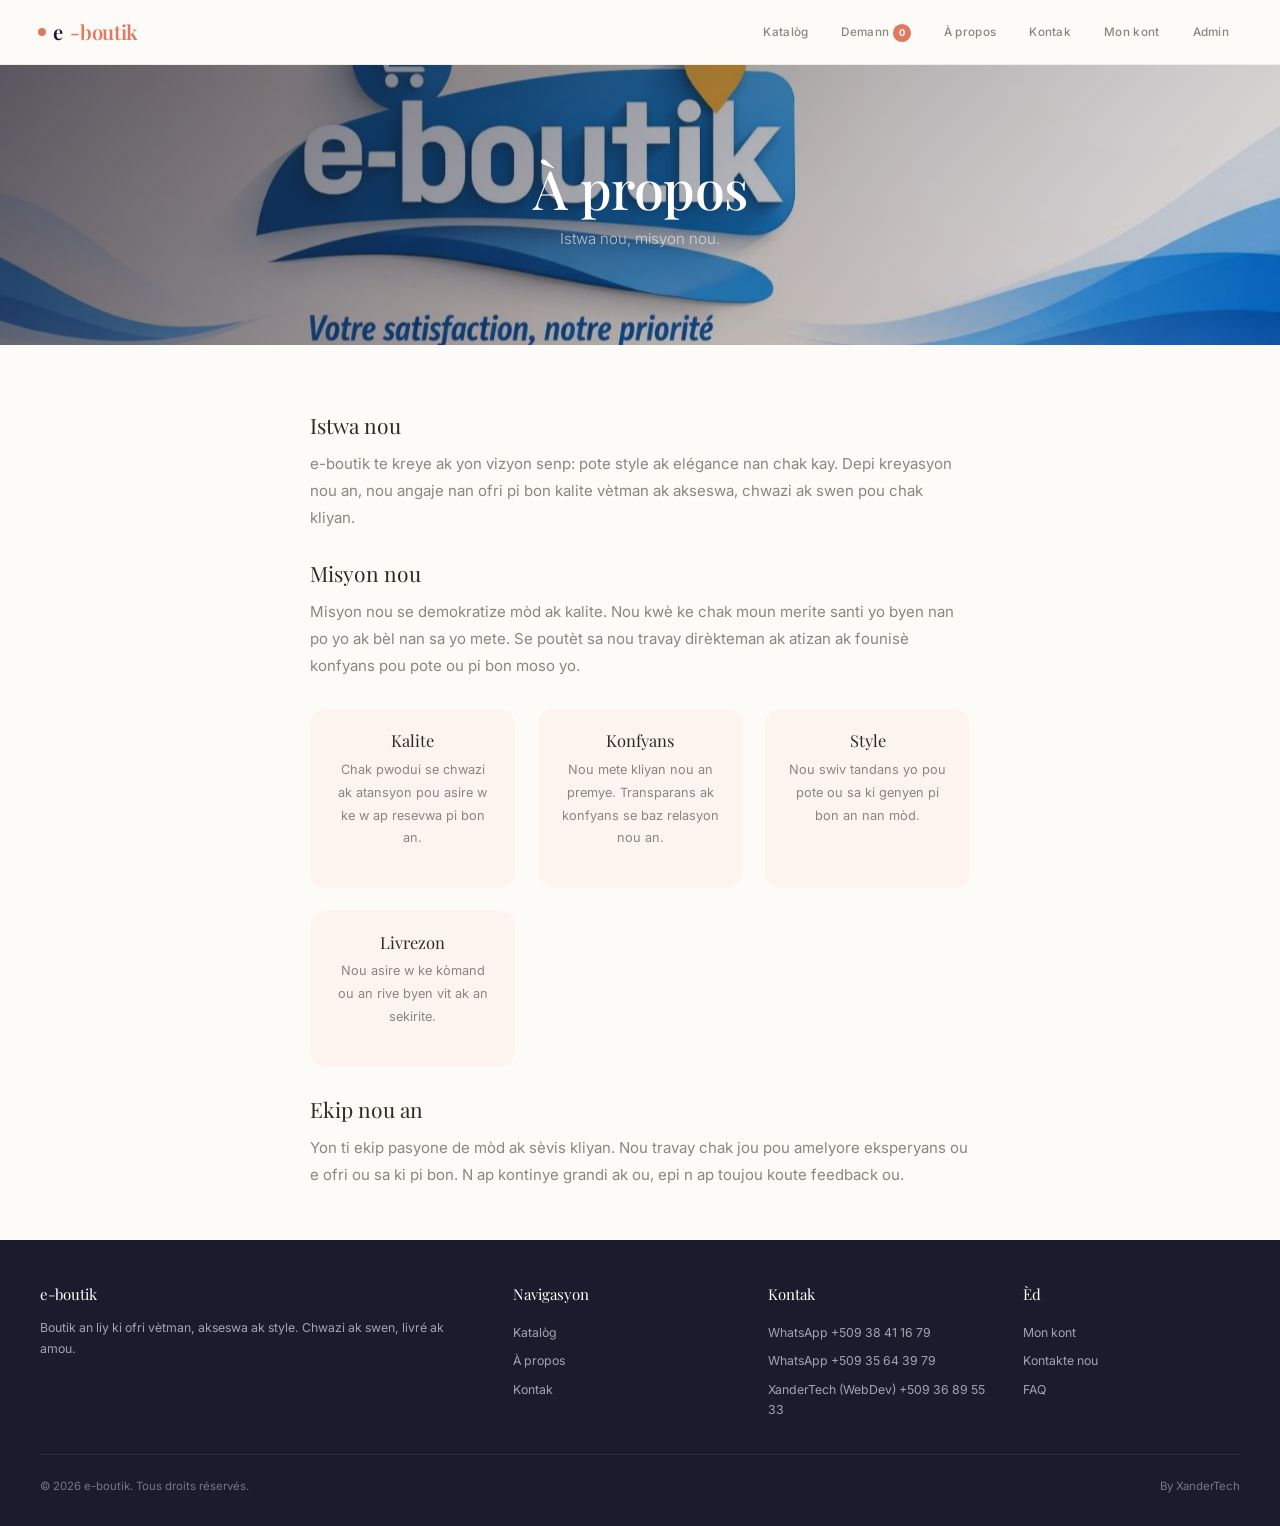
==== commit 5f5be5dd: "Footer: copyright francais, By XanderTech, precision WebDev" ====
--- a/about.html
+++ b/about.html
@@ -94,7 +94,7 @@
                 <h4>Kontak</h4>
                 <a href="https://wa.me/50938411679" target="_blank">WhatsApp +509 38 41 16 79</a>
                 <a href="https://wa.me/50935643979" target="_blank">WhatsApp +509 35 64 39 79</a>
-                <a href="https://wa.me/50936895533" target="_blank">XanderTech +509 36 89 55 33</a>
+                <a href="https://wa.me/50936895533" target="_blank">XanderTech (WebDev) +509 36 89 55 33</a>
             </div>
             <div class="footer-col">
                 <h4>Èd</h4>
@@ -104,8 +104,8 @@
             </div>
         </div>
         <div class="footer-bottom">
-            <span>&copy; 2026 e-boutik. Tout dwa rezève.</span>
-            <span>Fè an Ayiti</span>
+            <span>&copy; 2026 e-boutik. Tous droits réservés.</span>
+            <span>By XanderTech</span>
         </div>
     </footer>
 
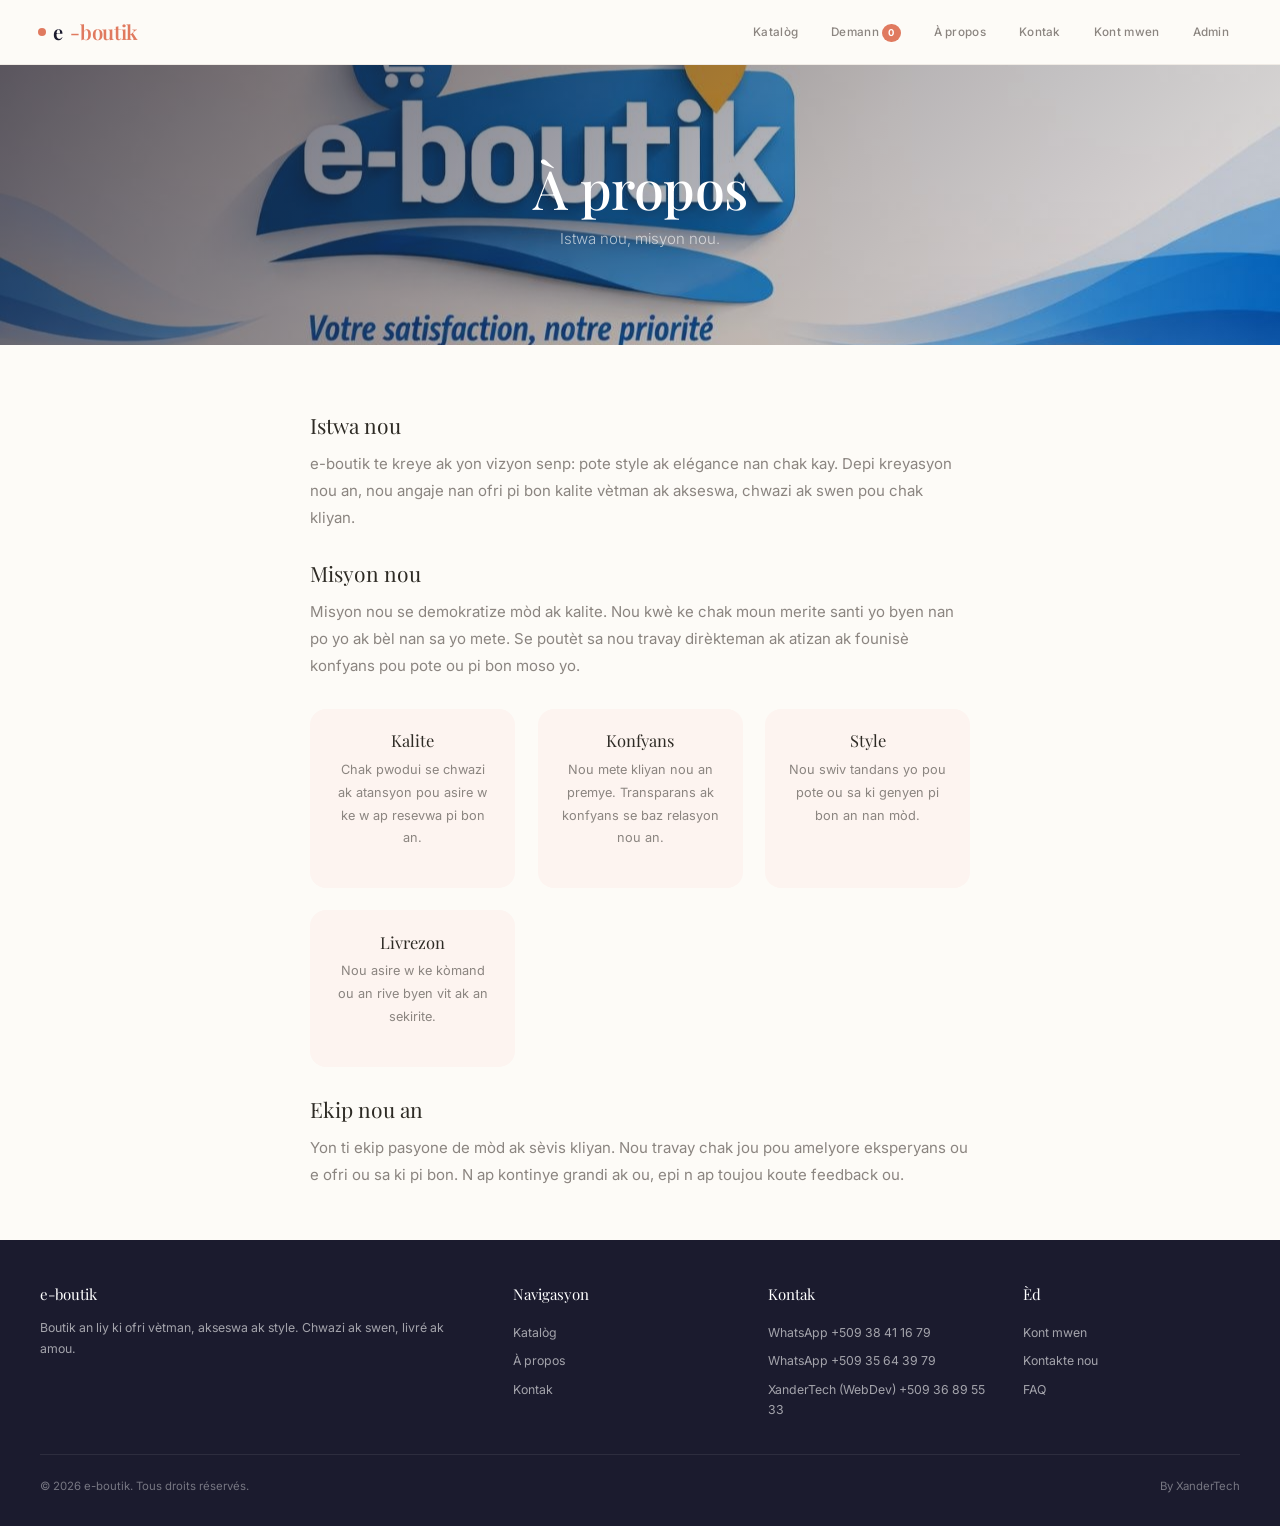
==== commit 2a57af86: "Fix securite XSS, auth admin, contact form, SEO, accessibilite, pagination - Ajout de escapeHTML() s" ====
--- a/about.html
+++ b/about.html
@@ -35,7 +35,7 @@
             <a href="cart.html">Demann <span class="cart-badge" id="cart-count">0</span></a>
             <a href="about.html">À propos</a>
             <a href="contact.html">Kontak</a>
-            <a href="account.html">Mon kont</a>
+            <a href="account.html">Kont mwen</a>
             <a href="admin.html">Admin</a>
         </div>
         <div class="mobile-overlay" id="mobile-overlay"></div>
@@ -98,7 +98,7 @@
             </div>
             <div class="footer-col">
                 <h4>Èd</h4>
-                <a href="account.html">Mon kont</a>
+                <a href="account.html">Kont mwen</a>
                 <a href="contact.html">Kontakte nou</a>
                 <a href="about.html">FAQ</a>
             </div>
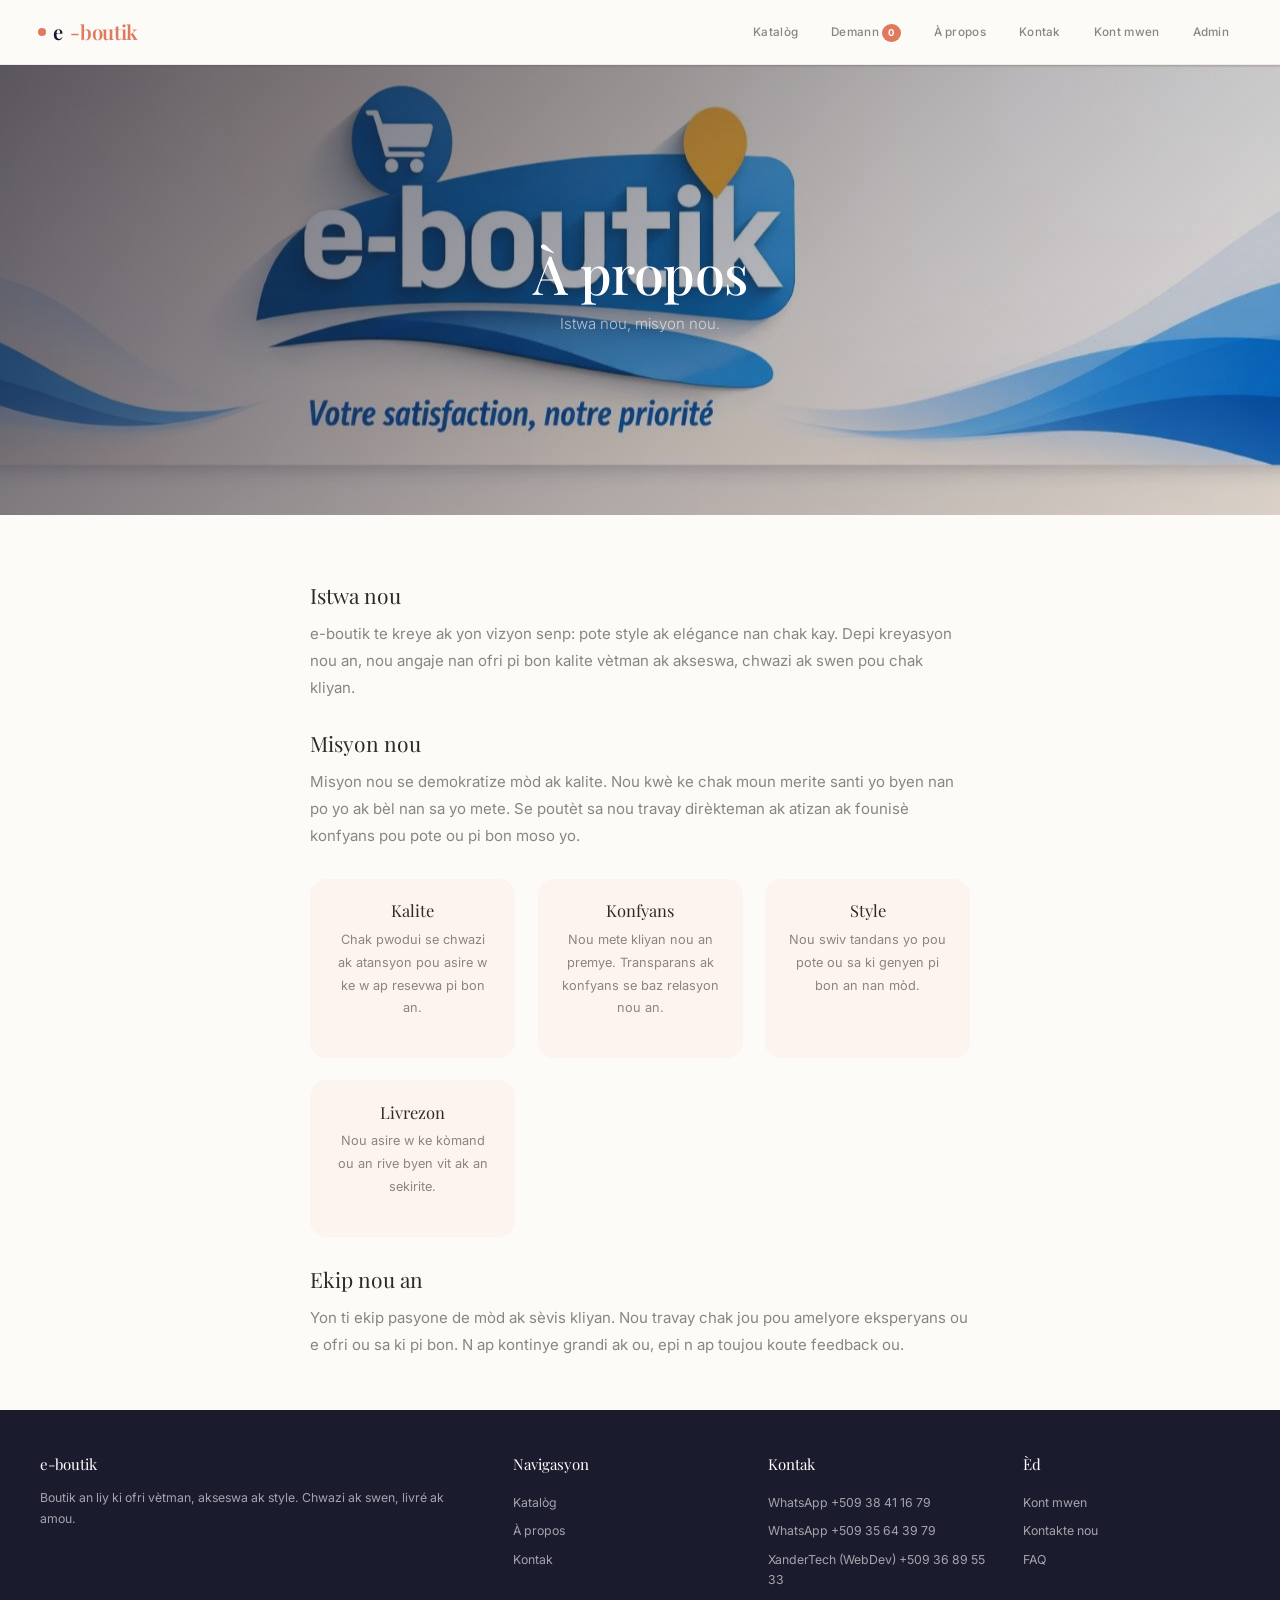
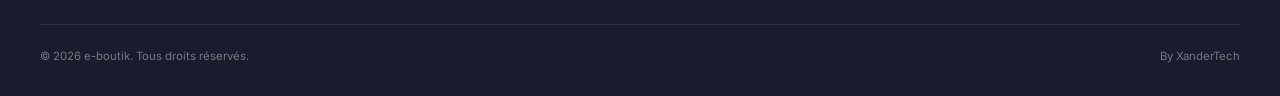
==== commit 3eebaf28: "Responsive complet: remplace px fixes par clamp(), aspect-ratio, min() sur toutes les pages" ====
--- a/about.html
+++ b/about.html
@@ -14,15 +14,6 @@
     <link rel="preconnect" href="https://fonts.gstatic.com" crossorigin>
     <link href="https://fonts.googleapis.com/css2?family=Inter:wght@300;400;500;600;700&family=Playfair+Display:ital,wght@0,400;0,500;0,600;1,400&display=swap" rel="stylesheet">
     <link rel="stylesheet" href="css/style.css">
-    <style>
-        .about-content { max-width: 720px; margin: 0 auto; line-height: 1.8; }
-        .about-content h2 { font-family: var(--font-serif); font-size: 1.4rem; font-weight: 400; margin: 2rem 0 .8rem; }
-        .about-content p { color: var(--text-secondary); margin-bottom: 1rem; }
-        .about-values { display: grid; grid-template-columns: repeat(auto-fit, minmax(180px, 1fr)); gap: 1.5rem; margin: 2rem 0; }
-        .about-value { text-align: center; padding: 1.5rem; background: var(--accent-light); border-radius: var(--radius); }
-        .about-value h3 { font-family: var(--font-serif); font-size: 1.1rem; font-weight: 400; margin-bottom: .5rem; }
-        .about-value p { font-size: .85rem; color: var(--text-secondary); }
-    </style>
 </head>
 <body>
     <nav>
@@ -41,7 +32,7 @@
         <div class="mobile-overlay" id="mobile-overlay"></div>
     </nav>
 
-    <div class="hero-banner" style="height:280px;">
+    <div class="hero-banner">
         <div class="hero-overlay">
             <h1>À propos</h1>
             <p>Istwa nou, misyon nou.</p>
--- a/css/style.css
+++ b/css/style.css
@@ -70,7 +70,7 @@
 .container {
   max-width: 1200px;
   margin: 0 auto;
-  padding: 2.5rem 2rem;
+  padding: clamp(1.2rem, 3vw, 2.5rem) clamp(0.8rem, 3vw, 2rem);
   flex: 1;
   width: 100%;
 }
@@ -178,7 +178,7 @@
 .hero-banner {
   position: relative;
   width: 100%;
-  height: 480px;
+  min-height: clamp(260px, 50vh, 480px);
   display: flex;
   align-items: center;
   justify-content: center;
@@ -198,14 +198,14 @@
   position: relative;
   text-align: center;
   padding: 2rem 3rem;
-  max-width: 620px;
+  max-width: min(620px, 90%);
   animation: fadeUp 0.8s ease;
   z-index: 1;
 }
 
 .hero-overlay h1 {
   font-family: var(--font-serif);
-  font-size: 3.6rem;
+  font-size: clamp(1.8rem, 5.5vw, 3.6rem);
   font-weight: 500;
   margin-bottom: 0.6rem;
   line-height: 1.1;
@@ -247,9 +247,9 @@
 /* ----- 6. SECTION TITLES ----- */
 .section-title {
   font-family: var(--font-serif);
-  font-size: 1.8rem;
+  font-size: clamp(1.3rem, 3vw, 1.8rem);
   font-weight: 400;
-  margin-bottom: 1.5rem;
+  margin-bottom: clamp(0.8rem, 2vw, 1.5rem);
   position: relative;
   color: var(--text);
 }
@@ -297,7 +297,7 @@
 .product-card .product-image-wrap {
   position: relative;
   overflow: hidden;
-  height: 300px;
+  aspect-ratio: 3 / 4;
   background: var(--surface);
 }
 
@@ -532,7 +532,7 @@
 
 .search-bar input {
   width: 100%;
-  max-width: 400px;
+  max-width: min(400px, 100%);
   padding: 0.8rem 1rem 0.8rem 2.8rem;
   font-family: var(--font-sans);
   font-size: 0.9rem;
@@ -586,7 +586,7 @@
 }
 
 /* ----- 11. CART ----- */
-.cart-page { max-width: 760px; margin: 0 auto; }
+.cart-page { max-width: min(760px, 100%); margin: 0 auto; }
 
 .cart-empty {
   text-align: center;
@@ -622,8 +622,9 @@
 .cart-item:last-child { border-bottom: none; }
 
 .cart-item img {
-  width: 80px;
-  height: 100px;
+  width: clamp(60px, 12vw, 80px);
+  height: auto;
+  aspect-ratio: 4 / 5;
   object-fit: cover;
   border-radius: var(--radius-sm);
   background: var(--surface);
@@ -660,7 +661,7 @@
 }
 
 .cart-item .cart-qty button {
-  width: 34px; height: 34px;
+  width: clamp(30px, 7vw, 34px); height: clamp(30px, 7vw, 34px);
   border: none;
   background: var(--white);
   border-radius: 50%;
@@ -735,7 +736,7 @@
 
 /* ----- 13. ADMIN ----- */
 .admin-login {
-  max-width: 400px;
+  max-width: min(400px, 100%);
   margin: 3rem auto;
   text-align: center;
 }
@@ -761,6 +762,22 @@
   margin-bottom: 1.5rem;
 }
 
+.admin-login-footnote {
+  margin-top: 1rem;
+  font-size: 0.78rem;
+  text-align: center;
+}
+
+.admin-login-footnote a {
+  color: var(--accent);
+}
+
+.admin-user-display {
+  font-size: 0.82rem;
+  color: var(--text-light);
+  margin-right: 1rem;
+}
+
 .admin-login .login-card form { max-width: 100%; }
 
 .admin-login .login-error,
@@ -770,8 +787,31 @@
   margin-top: 0.8rem;
 }
 
+.admin-form-sep {
+  color: var(--text-light);
+  font-size: 0.75rem;
+  line-height: 2.5;
+}
+
+.admin-form-note {
+  font-size: 0.7rem;
+  color: var(--text-light);
+  margin-top: 0.35rem;
+}
+
+.admin-img-preview {
+  margin-top: 0.5rem;
+}
+
+.admin-img-preview img {
+  max-width: 120px;
+  max-height: 120px;
+  border-radius: 4px;
+  border: 1px solid var(--border);
+}
+
 .admin-dashboard {
-  max-width: 1100px;
+  max-width: min(1100px, 100%);
   margin: 0 auto;
   animation: fadeUp 0.4s ease;
 }
@@ -839,6 +879,57 @@
   border-bottom: 1px solid var(--border-light);
 }
 
+/* Admin form & layout utilities */
+.admin-form-row {
+  display: grid;
+  grid-template-columns: 1fr 1fr;
+  gap: clamp(0.5rem, 2vw, 1rem);
+}
+
+.admin-form-row-3 {
+  display: grid;
+  grid-template-columns: 1fr 1fr 1fr;
+  gap: clamp(0.5rem, 2vw, 1rem);
+}
+
+.admin-flex-row {
+  display: flex;
+  gap: 0.5rem;
+  flex-wrap: wrap;
+}
+
+.admin-flex-row-nowrap {
+  display: flex;
+  gap: 0.5rem;
+}
+
+.admin-table-wrap {
+  overflow-x: auto;
+  -webkit-overflow-scrolling: touch;
+}
+
+.btn-full {
+  width: 100%;
+}
+
+.admin-card-spaced {
+  margin-top: clamp(1rem, 3vw, 1.5rem);
+}
+
+.admin-stats-grid {
+  display: grid;
+  grid-template-columns: repeat(auto-fit, minmax(160px, 1fr));
+  gap: clamp(0.8rem, 2vw, 1rem);
+  margin-bottom: clamp(1rem, 3vw, 1.5rem);
+}
+
+.dash-grid-2 {
+  display: grid;
+  grid-template-columns: 1fr 1fr;
+  gap: clamp(0.8rem, 2vw, 1.5rem);
+  margin-top: clamp(1rem, 3vw, 1.5rem);
+}
+
 .admin-table {
   width: 100%;
   border-collapse: collapse;
@@ -865,6 +956,26 @@
 .admin-table td:last-child { white-space: nowrap; }
 
 .admin-actions { display: flex; gap: 0.5rem; margin-bottom: 0.8rem; }
+
+.stat-box {
+  border-radius: var(--radius-sm);
+  padding: 1rem;
+  text-align: center;
+  transition: transform var(--transition);
+}
+
+.stat-box-label {
+  font-size: 0.68rem;
+  text-transform: uppercase;
+  letter-spacing: 1px;
+  color: var(--text-light);
+  margin-bottom: 0.3rem;
+}
+
+.stat-box-value {
+  font-family: var(--font-serif);
+  font-size: 1.4rem;
+}
 
 .admin-card .stat-box {
   transition: transform var(--transition);
@@ -1149,8 +1260,8 @@
 .product-detail {
   display: grid;
   grid-template-columns: 1fr 1fr;
-  gap: 3rem;
-  max-width: 960px;
+  gap: clamp(1.5rem, 4vw, 3rem);
+  max-width: min(960px, 100%);
   margin: 0 auto;
 }
 
@@ -1162,7 +1273,8 @@
 
 .product-detail-image img {
   width: 100%;
-  height: 500px;
+  height: auto;
+  aspect-ratio: 4 / 5;
   object-fit: cover;
   transition: opacity 0.35s;
 }
@@ -1267,7 +1379,7 @@
 }
 
 .product-detail-qty button {
-  width: 38px; height: 38px;
+  width: clamp(34px, 8vw, 38px); height: clamp(34px, 8vw, 38px);
   border: 1.5px solid var(--border);
   border-radius: 50%;
   background: var(--white);
@@ -1302,7 +1414,7 @@
 .back-link:hover { color: var(--accent); }
 
 /* ----- 22. ACCOUNT PAGE ----- */
-.account-page { max-width: 600px; margin: 0 auto; }
+.account-page { max-width: min(600px, 100%); margin: 0 auto; }
 
 .account-card {
   background: var(--white);
@@ -1326,7 +1438,7 @@
 }
 
 .account-dashboard {
-  max-width: 700px;
+  max-width: min(700px, 100%);
   margin: 0 auto;
   animation: fadeUp 0.4s ease;
 }
@@ -1403,7 +1515,7 @@
 .switch-link:hover { text-decoration: underline; }
 
 /* ----- 23. ABOUT PAGE ----- */
-.about-content { max-width: 720px; margin: 0 auto; line-height: 1.8; }
+.about-content { max-width: min(720px, 100%); margin: 0 auto; line-height: 1.8; }
 
 .about-content h2 {
   font-family: var(--font-serif);
@@ -1453,7 +1565,7 @@
   display: grid;
   grid-template-columns: 1fr 1fr;
   gap: 2.5rem;
-  max-width: 860px;
+  max-width: min(860px, 100%);
   margin: 0 auto;
 }
 
@@ -1530,6 +1642,18 @@
   font-weight: 600;
 }
 
+.chart-container {
+  position: relative;
+  width: 100%;
+  max-width: 100%;
+  height: clamp(160px, 30vw, 220px);
+}
+
+.chart-canvas {
+  width: 100%;
+  height: 100%;
+}
+
 .order-badge {
   display: inline-block;
   padding: 0.15rem 0.55rem;
@@ -1566,6 +1690,21 @@
 }
 
 /* ----- 28. RESPONSIVE ----- */
+
+/* Size picker modal responsive */
+@media (max-width: 600px) {
+  .size-picker-layout {
+    grid-template-columns: 1fr;
+  }
+  .size-picker-layout img {
+    max-height: 200px;
+    min-height: 160px;
+  }
+  .size-picker-info {
+    padding: 1.2rem 1rem;
+  }
+}
+
 @media (max-width: 1024px) {
   .footer-grid {
     grid-template-columns: 1fr 1fr;
@@ -1605,21 +1744,18 @@
     border-radius: var(--radius-xs);
   }
 
-  .hero-banner { height: 340px; }
   .hero-overlay { padding: 1.2rem 1.5rem; }
   .hero-overlay h1 { font-size: 2.2rem; }
   .hero-overlay p { font-size: 0.88rem; }
 
   .container { padding: 1.2rem 1rem; }
   .product-grid { grid-template-columns: 1fr 1fr; gap: 0.8rem; }
-  .product-card .product-image-wrap { height: 200px; }
   .product-card .product-name { font-size: 0.9rem; }
   .product-card .product-price { font-size: 0.88rem; }
   .product-card .product-category { font-size: 0.6rem; }
 
   .cart-item { flex-wrap: wrap; gap: 0.6rem; }
-  .cart-item img { width: 60px; height: 76px; }
-  .cart-item .cart-qty button { width: 38px; height: 38px; font-size: 1.1rem; }
+  .cart-item .cart-qty button { width: clamp(32px, 8vw, 38px); height: clamp(32px, 8vw, 38px); font-size: 1rem; }
   .cart-total-amount { font-size: 1.2rem; }
 
   .admin-header { flex-direction: column; gap: 0.6rem; align-items: flex-start; }
@@ -1627,6 +1763,9 @@
   .admin-tabs button { padding: 0.5rem 1rem; font-size: 0.68rem; }
   .admin-card { padding: 1rem; }
   .admin-table { font-size: 0.72rem; }
+  .admin-form-row,
+  .admin-form-row-3 { grid-template-columns: 1fr; }
+  .dash-grid-2 { grid-template-columns: 1fr; }
   .admin-table th:nth-child(1),
   .admin-table td:nth-child(1) { display: none; }
 
@@ -1641,18 +1780,16 @@
 
   .contact-grid { grid-template-columns: 1fr; }
   .product-detail { grid-template-columns: 1fr; gap: 1.5rem; }
-  .product-detail-image img { height: 320px; }
-}
+}
+
 
 @media (max-width: 480px) {
   nav { padding: 0.6rem 0.8rem; }
   nav .logo { font-size: 1.1rem; }
-  .hero-banner { height: 260px; }
   .hero-overlay { padding: 1rem 1.2rem; }
   .hero-overlay h1 { font-size: 1.6rem; }
   .hero-overlay p { font-size: 0.8rem; }
   .product-grid { grid-template-columns: 1fr; }
-  .product-card .product-image-wrap { height: 260px; }
   .hero-overlay .hero-btn { padding: 0.6rem 1.5rem; font-size: 0.7rem; }
   .search-bar input { max-width: 100%; font-size: 0.82rem; }
   .admin-actions { flex-direction: column; }
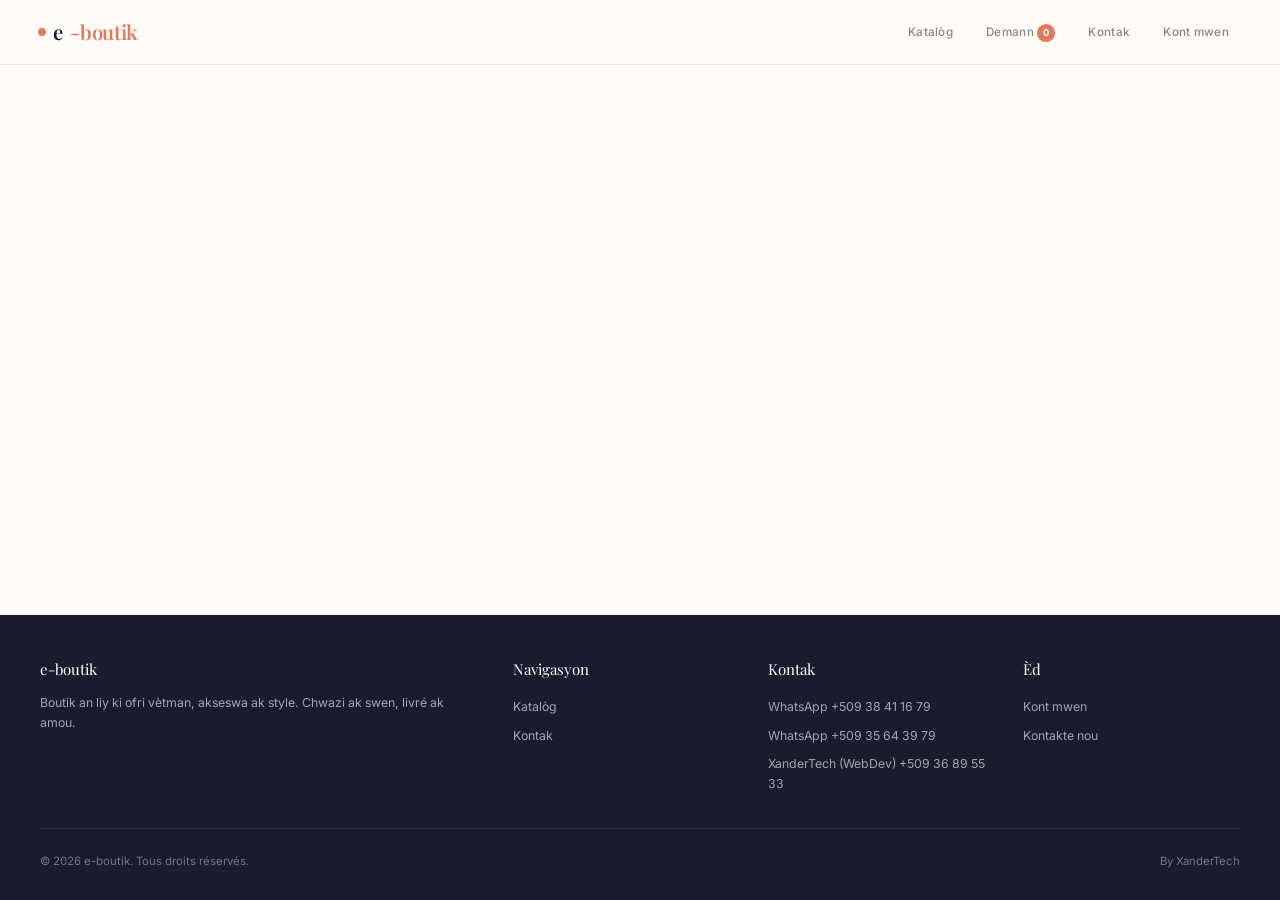
==== commit 91c19f26: "Fix: alignement des cartes produits dans le catalogue - flexbox sur product-card + min-height brand/" ====
--- a/about.html
+++ b/about.html
@@ -24,7 +24,7 @@
         <div class="nav-links" id="nav-links">
             <a href="catalog.html">Katalòg</a>
             <a href="cart.html">Demann <span class="cart-badge" id="cart-count">0</span></a>
-            <a href="about.html">À propos</a>
+            <!-- <a href="about.html">À propos</a> -->
             <a href="contact.html">Kontak</a>
             <a href="account.html">Kont mwen</a>
             <a href="admin.html">Admin</a>
@@ -32,6 +32,7 @@
         <div class="mobile-overlay" id="mobile-overlay"></div>
     </nav>
 
+<!--
     <div class="hero-banner">
         <div class="hero-overlay">
             <h1>À propos</h1>
@@ -68,6 +69,7 @@
         <h2 class="fade-in">Ekip nou an</h2>
         <p>Yon ti ekip pasyone de mòd ak sèvis kliyan. Nou travay chak jou pou amelyore eksperyans ou e ofri ou sa ki pi bon. N ap kontinye grandi ak ou, epi n ap toujou koute feedback ou.</p>
     </div>
+-->
 
     <footer>
         <div class="footer-grid">
@@ -78,7 +80,7 @@
             <div class="footer-col">
                 <h4>Navigasyon</h4>
                 <a href="catalog.html">Katalòg</a>
-            <a href="about.html" aria-current="page">À propos</a>
+            <!-- <a href="about.html" aria-current="page">À propos</a> -->
                 <a href="contact.html">Kontak</a>
             </div>
             <div class="footer-col">
@@ -91,7 +93,7 @@
                 <h4>Èd</h4>
                 <a href="account.html">Kont mwen</a>
                 <a href="contact.html">Kontakte nou</a>
-                <a href="about.html">FAQ</a>
+                <!-- <a href="about.html">FAQ</a> -->
             </div>
         </div>
         <div class="footer-bottom">
--- a/css/style.css
+++ b/css/style.css
@@ -40,7 +40,7 @@
   --transition-slow: 400ms cubic-bezier(0.4, 0, 0.2, 1);
 }
 
-html { font-size: 15px; scroll-behavior: smooth; }
+html { font-size: 15px; scroll-behavior: smooth; overflow-x: hidden; }
 
 body {
   font-family: var(--font-sans);
@@ -116,6 +116,7 @@
   display: flex;
   gap: 0.4rem;
   align-items: center;
+  position: static;
 }
 
 nav .nav-links a {
@@ -272,6 +273,8 @@
 }
 
 .product-card {
+  display: flex;
+  flex-direction: column;
   background: var(--white);
   border: 1px solid var(--border-light);
   border-radius: var(--radius);
@@ -339,6 +342,9 @@
 }
 
 .product-card .product-info {
+  display: flex;
+  flex-direction: column;
+  flex: 1;
   padding: 1.2rem 1.2rem 1.3rem;
 }
 
@@ -356,26 +362,29 @@
   color: var(--text-light);
   margin-bottom: 0.05rem;
   font-weight: 500;
+  min-height: 1.2em;
 }
 
 .product-card .product-name {
   font-family: var(--font-serif);
   font-size: 1.05rem;
-  margin-bottom: 0.15rem;
+  margin-bottom: 0.2rem;
   color: var(--text);
   line-height: 1.3;
+  flex: 1;
 }
 
 .product-card .product-price {
   font-size: 1.05rem;
   font-weight: 600;
   color: var(--primary);
+  margin-bottom: 0.1rem;
 }
 
 .product-card .product-sizes {
   font-size: 0.72rem;
   color: var(--text-light);
-  margin-top: 0.25rem;
+  min-height: 1.2em;
 }
 
 /* Quick add button overlay */
@@ -1514,51 +1523,51 @@
 
 .switch-link:hover { text-decoration: underline; }
 
-/* ----- 23. ABOUT PAGE ----- */
-.about-content { max-width: min(720px, 100%); margin: 0 auto; line-height: 1.8; }
-
-.about-content h2 {
-  font-family: var(--font-serif);
-  font-size: 1.4rem;
-  font-weight: 400;
-  margin: 2rem 0 0.8rem;
-}
-
-.about-content p {
-  color: var(--text-secondary);
-  margin-bottom: 1rem;
-}
-
-.about-values {
-  display: grid;
-  grid-template-columns: repeat(auto-fit, minmax(180px, 1fr));
-  gap: 1.5rem;
-  margin: 2rem 0;
-}
-
-.about-value {
-  text-align: center;
-  padding: 1.5rem;
-  background: var(--accent-light);
-  border-radius: var(--radius);
-  transition: transform var(--transition);
-}
-
-.about-value:hover {
-  transform: translateY(-4px);
-}
-
-.about-value h3 {
-  font-family: var(--font-serif);
-  font-size: 1.1rem;
-  font-weight: 400;
-  margin-bottom: 0.5rem;
-}
-
-.about-value p {
-  font-size: 0.85rem;
-  color: var(--text-secondary);
-}
+/* ----- 23. ABOUT PAGE (COMMENTÉ) ----- */
+/* .about-content { max-width: min(720px, 100%); margin: 0 auto; line-height: 1.8; } */
+
+/* .about-content h2 { */
+/*   font-family: var(--font-serif); */
+/*   font-size: 1.4rem; */
+/*   font-weight: 400; */
+/*   margin: 2rem 0 0.8rem; */
+/* } */
+
+/* .about-content p { */
+/*   color: var(--text-secondary); */
+/*   margin-bottom: 1rem; */
+/* } */
+
+/* .about-values { */
+/*   display: grid; */
+/*   grid-template-columns: repeat(auto-fit, minmax(180px, 1fr)); */
+/*   gap: 1.5rem; */
+/*   margin: 2rem 0; */
+/* } */
+
+/* .about-value { */
+/*   text-align: center; */
+/*   padding: 1.5rem; */
+/*   background: var(--accent-light); */
+/*   border-radius: var(--radius); */
+/*   transition: transform var(--transition); */
+/* } */
+
+/* .about-value:hover { */
+/*   transform: translateY(-4px); */
+/* } */
+
+/* .about-value h3 { */
+/*   font-family: var(--font-serif); */
+/*   font-size: 1.1rem; */
+/*   font-weight: 400; */
+/*   margin-bottom: 0.5rem; */
+/* } */
+
+/* .about-value p { */
+/*   font-size: 0.85rem; */
+/*   color: var(--text-secondary); */
+/* } */
 
 /* ----- 24. CONTACT PAGE ----- */
 .contact-grid {
@@ -1721,7 +1730,7 @@
   nav .nav-links {
     position: fixed;
     top: 0;
-    right: -300px;
+    right: 0;
     width: 280px;
     height: 100vh;
     flex-direction: column;
@@ -1729,12 +1738,14 @@
     padding: 5rem 2rem 2rem;
     background: var(--white);
     box-shadow: var(--shadow-lg);
-    transition: right 0.3s ease;
+    transition: transform 0.3s ease, visibility 0.3s ease;
     z-index: 99;
     align-items: stretch;
+    transform: translateX(100%);
+    visibility: hidden;
   }
 
-  nav .nav-links.open { right: 0; }
+  nav .nav-links.open { transform: translateX(0); visibility: visible; }
 
   nav .nav-links a {
     font-size: 0.85rem;
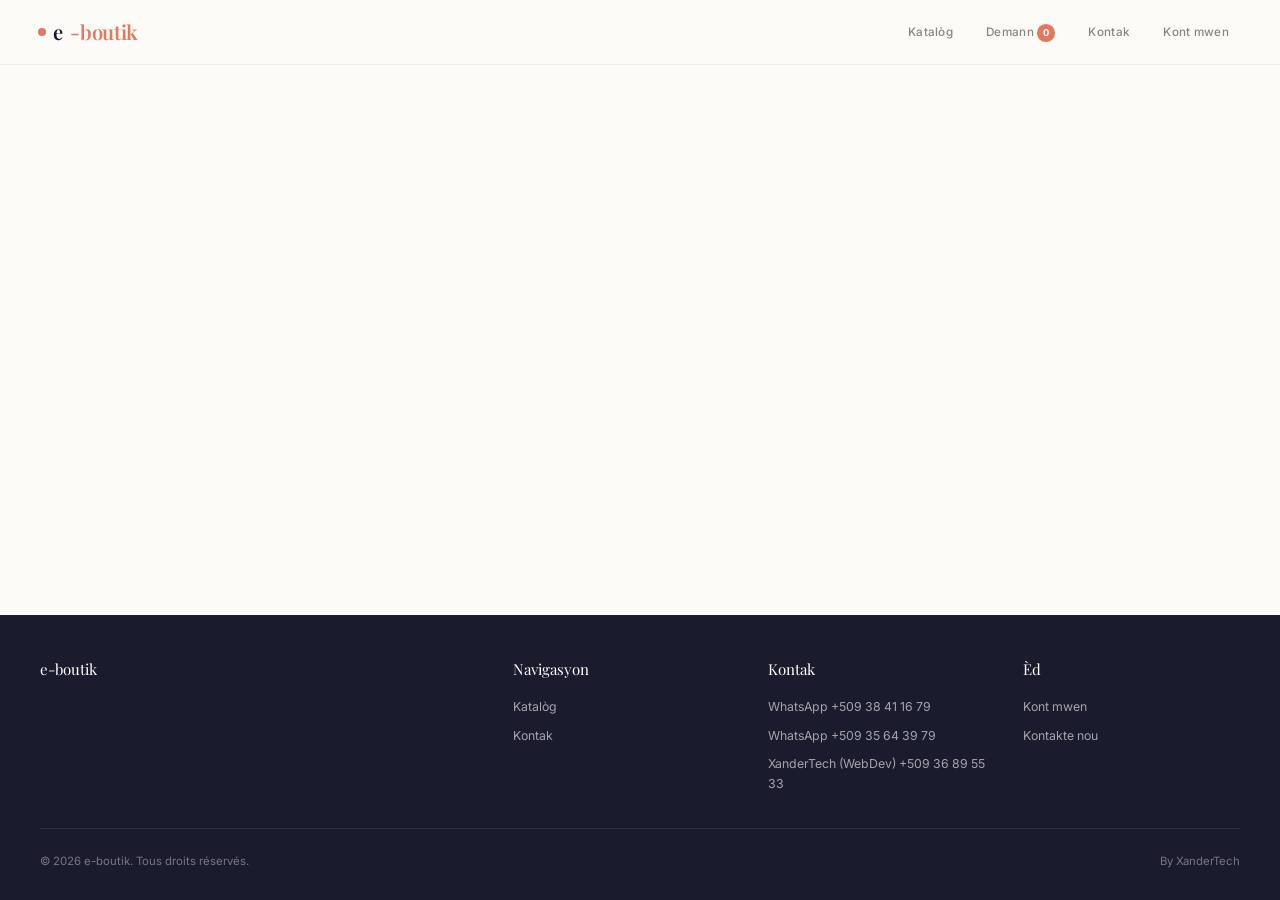
==== commit 0ef3b8c1: "Description colonne e-boutik mise en commentaire dans tous les footers" ====
--- a/about.html
+++ b/about.html
@@ -75,7 +75,7 @@
         <div class="footer-grid">
             <div class="footer-col">
                 <h4>e-boutik</h4>
-                <p>Boutik an liy ki ofri vètman, akseswa ak style. Chwazi ak swen, livré ak amou.</p>
+                <!-- <p>Boutik an liy ki ofri vètman, akseswa ak style. Chwazi ak swen, livré ak amou.</p> -->
             </div>
             <div class="footer-col">
                 <h4>Navigasyon</h4>
--- a/css/style.css
+++ b/css/style.css
@@ -55,7 +55,7 @@
 }
 
 a { color: inherit; text-decoration: none; }
-img { max-width: 100%; display: block; }
+img { max-width: 100%; height: auto; display: block; }
 
 ::selection { background: var(--accent-light); color: var(--primary); }
 
@@ -268,8 +268,8 @@
 /* ----- 7. PRODUCT CARDS ----- */
 .product-grid {
   display: grid;
-  grid-template-columns: repeat(auto-fill, minmax(270px, 1fr));
-  gap: 1.5rem;
+  grid-template-columns: repeat(auto-fit, minmax(270px, 1fr));
+  gap: 1rem;
 }
 
 .product-card {
@@ -282,14 +282,8 @@
   transition: all var(--transition-slow);
   cursor: pointer;
   animation: fadeUp 0.5s ease backwards;
-}
-
-.product-card:nth-child(1) { animation-delay: 0s; }
-.product-card:nth-child(2) { animation-delay: 0.08s; }
-.product-card:nth-child(3) { animation-delay: 0.16s; }
-.product-card:nth-child(4) { animation-delay: 0.24s; }
-.product-card:nth-child(5) { animation-delay: 0.32s; }
-.product-card:nth-child(6) { animation-delay: 0.4s; }
+  min-width: 0;
+}
 
 .product-card:hover {
   box-shadow: var(--shadow-lg);
@@ -345,7 +339,11 @@
   display: flex;
   flex-direction: column;
   flex: 1;
-  padding: 1.2rem 1.2rem 1.3rem;
+  margin: 0 0.8rem 0.8rem;
+  padding: 0.9rem 1rem 1rem;
+  background: var(--surface);
+  border: 1px solid var(--border-light);
+  border-radius: var(--radius-sm);
 }
 
 .product-card .product-category {
@@ -362,8 +360,12 @@
   color: var(--text-light);
   margin-bottom: 0.05rem;
   font-weight: 500;
-  min-height: 1.2em;
-}
+  white-space: nowrap;
+  overflow: hidden;
+  text-overflow: ellipsis;
+}
+
+.product-card .product-brand.empty { visibility: hidden; pointer-events: none; }
 
 .product-card .product-name {
   font-family: var(--font-serif);
@@ -371,7 +373,6 @@
   margin-bottom: 0.2rem;
   color: var(--text);
   line-height: 1.3;
-  flex: 1;
 }
 
 .product-card .product-price {
@@ -379,13 +380,18 @@
   font-weight: 600;
   color: var(--primary);
   margin-bottom: 0.1rem;
+  margin-top: auto;
 }
 
 .product-card .product-sizes {
   font-size: 0.72rem;
   color: var(--text-light);
-  min-height: 1.2em;
-}
+  white-space: nowrap;
+  overflow: hidden;
+  text-overflow: ellipsis;
+}
+
+.product-card .product-sizes.empty { visibility: hidden; pointer-events: none; }
 
 /* Quick add button overlay */
 .product-card .product-actions {
@@ -435,6 +441,15 @@
 
 .product-card:hover .product-image.has-hover {
   opacity: 0;
+}
+
+/* ----- 7b. PAGINATION ----- */
+.pagination {
+  display: flex;
+  justify-content: center;
+  gap: 0.5rem;
+  margin-top: 2rem;
+  flex-wrap: wrap;
 }
 
 /* ----- 8. BUTTONS ----- */
@@ -1760,7 +1775,7 @@
   .hero-overlay p { font-size: 0.88rem; }
 
   .container { padding: 1.2rem 1rem; }
-  .product-grid { grid-template-columns: 1fr 1fr; gap: 0.8rem; }
+  .product-grid { grid-template-columns: 1fr 1fr; gap: 1rem; }
   .product-card .product-name { font-size: 0.9rem; }
   .product-card .product-price { font-size: 0.88rem; }
   .product-card .product-category { font-size: 0.6rem; }
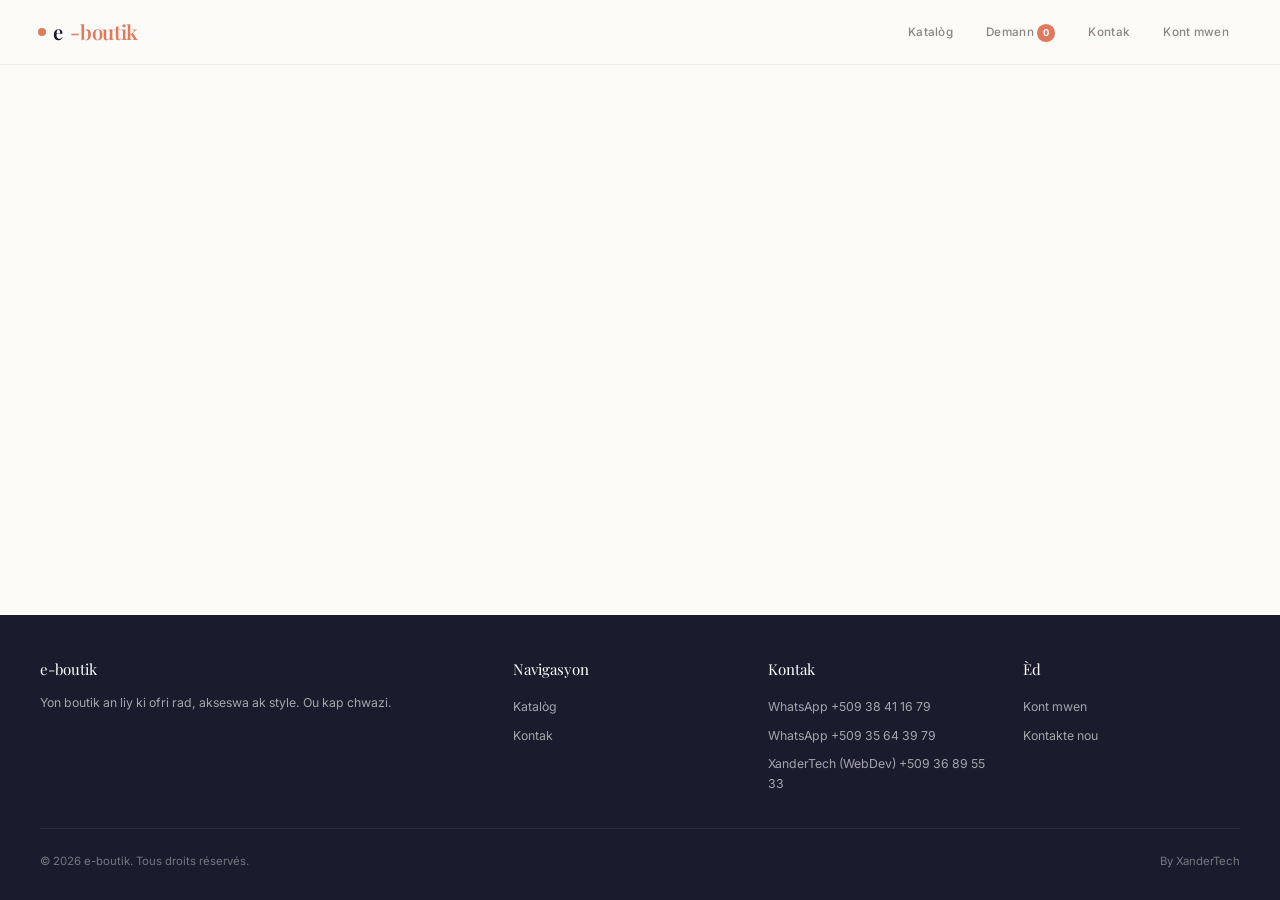
==== commit 6d7c956e: "Nouveau texte footer colonne e-boutik" ====
--- a/about.html
+++ b/about.html
@@ -75,7 +75,7 @@
         <div class="footer-grid">
             <div class="footer-col">
                 <h4>e-boutik</h4>
-                <!-- <p>Boutik an liy ki ofri vètman, akseswa ak style. Chwazi ak swen, livré ak amou.</p> -->
+                <p>Yon boutik an liy ki ofri rad, akseswa ak style. Ou kap chwazi.</p>
             </div>
             <div class="footer-col">
                 <h4>Navigasyon</h4>
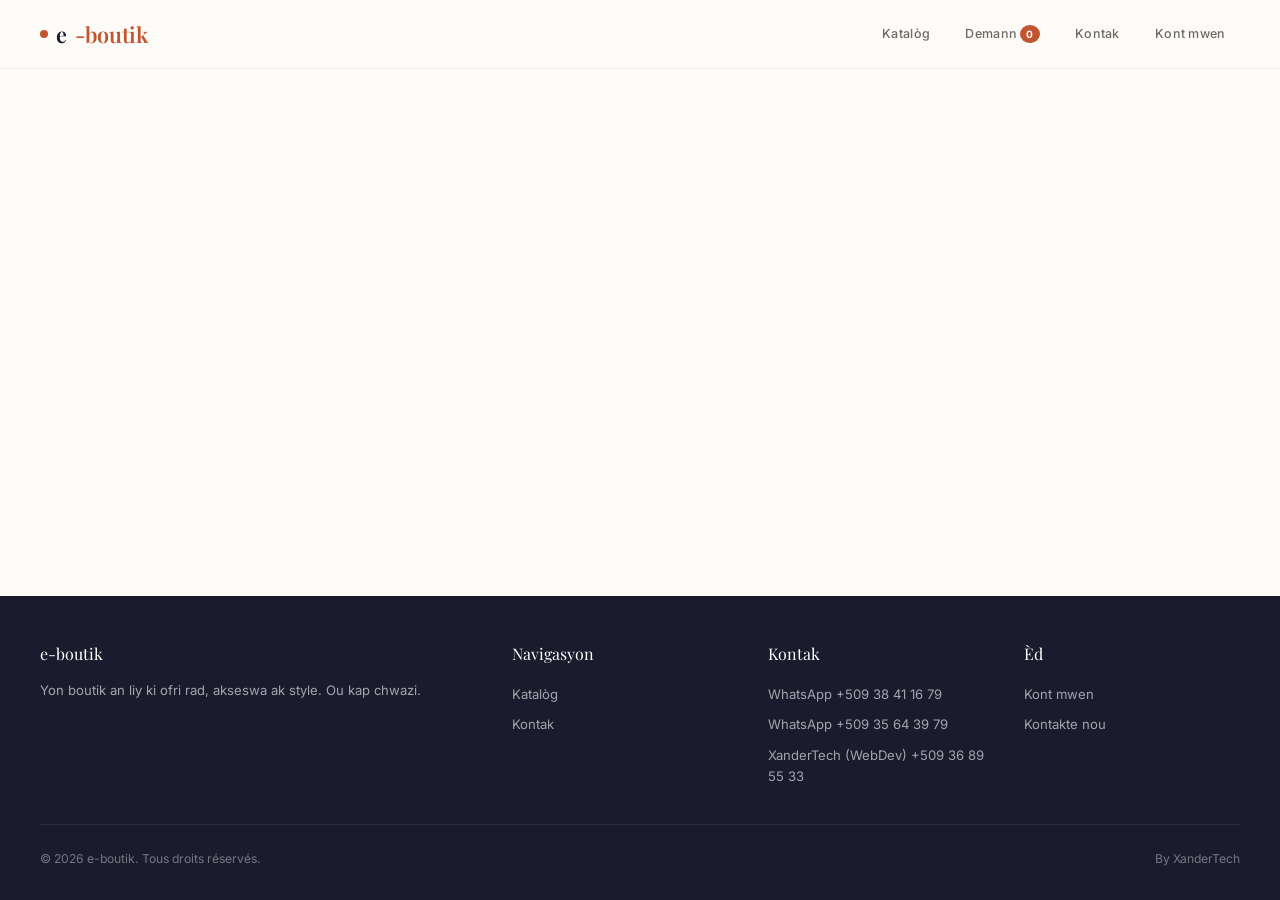
==== commit e9c3e4d1: "Contenu: révision kreyòl complète - cohérence langue site (front + admin, pagination 'Apre', 'Atik v" ====
--- a/about.html
+++ b/about.html
@@ -36,38 +36,38 @@
     <div class="hero-banner">
         <div class="hero-overlay">
             <h1>À propos</h1>
-            <p>Istwa nou, misyon nou.</p>
+            <p>Notre histoire, notre mission.</p>
         </div>
     </div>
 
     <div class="container about-content">
-        <h2 class="fade-in">Istwa nou</h2>
-        <p class="fade-in">e-boutik te kreye ak yon vizyon senp: pote style ak elégance nan chak kay. Depi kreyasyon nou an, nou angaje nan ofri pi bon kalite vètman ak akseswa, chwazi ak swen pou chak kliyan.</p>
+        <h2 class="fade-in">Notre histoire</h2>
+        <p class="fade-in">e-boutik a été créé avec une vision simple : apporter style et élégance dans chaque foyer. Depuis notre création, nous nous engageons à offrir la meilleure qualité de vêtements et d'accessoires, choisis avec soin pour chaque client.</p>
 
-        <h2 class="fade-in">Misyon nou</h2>
-        <p class="fade-in">Misyon nou se demokratize mòd ak kalite. Nou kwè ke chak moun merite santi yo byen nan po yo ak bèl nan sa yo mete. Se poutèt sa nou travay dirèkteman ak atizan ak founisè konfyans pou pote ou pi bon moso yo.</p>
+        <h2 class="fade-in">Notre mission</h2>
+        <p class="fade-in">Notre mission est de démocratiser la mode et la qualité. Nous croyons que chaque personne mérite de se sentir bien dans sa peau et belle dans ce qu'elle porte. C'est pourquoi nous travaillons directement avec des artisans et des fournisseurs de confiance pour vous apporter les meilleures pièces.</p>
 
         <div class="about-values fade-in">
             <div class="about-value">
-                <h3>Kalite</h3>
-                <p>Chak pwodui se chwazi ak atansyon pou asire w ke w ap resevwa pi bon an.</p>
+                <h3>Qualité</h3>
+                <p>Chaque produit est choisi avec attention pour vous assurer de recevoir le meilleur.</p>
             </div>
             <div class="about-value">
-                <h3>Konfyans</h3>
-                <p>Nou mete kliyan nou an premye. Transparans ak konfyans se baz relasyon nou an.</p>
+                <h3>Confiance</h3>
+                <p>Nous mettons notre client en premier. Transparence et confiance sont la base de notre relation.</p>
             </div>
             <div class="about-value">
                 <h3>Style</h3>
-                <p>Nou swiv tandans yo pou pote ou sa ki genyen pi bon an nan mòd.</p>
+                <p>Nous suivons les tendances pour vous apporter le meilleur de la mode.</p>
             </div>
             <div class="about-value">
-                <h3>Livrezon</h3>
-                <p>Nou asire w ke kòmand ou an rive byen vit ak an sekirite.</p>
+                <h3>Livraison</h3>
+                <p>Nous vous assurons que votre commande arrive rapidement et en toute sécurité.</p>
             </div>
         </div>
 
-        <h2 class="fade-in">Ekip nou an</h2>
-        <p>Yon ti ekip pasyone de mòd ak sèvis kliyan. Nou travay chak jou pou amelyore eksperyans ou e ofri ou sa ki pi bon. N ap kontinye grandi ak ou, epi n ap toujou koute feedback ou.</p>
+        <h2 class="fade-in">Notre équipe</h2>
+        <p>Une petite équipe passionnée de mode et de service client. Nous travaillons chaque jour pour améliorer votre expérience et vous offrir le meilleur. Nous continuerons de grandir avec vous, et nous écouterons toujours vos retours.</p>
     </div>
 -->
 
--- a/css/style.css
+++ b/css/style.css
@@ -11,13 +11,13 @@
 :root {
   --primary: #1B1B2E;
   --primary-light: #2D2D4A;
-  --accent: #E07A5F;
-  --accent-dark: #C96A50;
-  --accent-light: #FDF4F0;
+  --accent: #C2552F;
+  --accent-dark: #B45533;
+  --accent-light: #FDF3F0;
   --bg: #FDFBF7;
   --surface: #F5F0EB;
   --text: #2D2A24;
-  --text-secondary: #8B8580;
+  --text-secondary: #6A6A63;
   --text-light: #B0A8A0;
   --border: #E8E2DA;
   --border-light: #F0EBE5;
@@ -40,7 +40,7 @@
   --transition-slow: 400ms cubic-bezier(0.4, 0, 0.2, 1);
 }
 
-html { font-size: 15px; scroll-behavior: smooth; overflow-x: hidden; }
+html { font-size: 16px; scroll-behavior: smooth; overflow-x: hidden; }
 
 body {
   font-family: var(--font-sans);
@@ -242,7 +242,7 @@
 .hero-overlay .hero-btn:hover {
   background: var(--accent-dark);
   transform: translateY(-2px);
-  box-shadow: 0 12px 32px rgba(224, 122, 95, 0.35);
+  box-shadow: 0 12px 32px rgba(194, 85, 47, 0.35);
 }
 
 /* ----- 6. SECTION TITLES ----- */
@@ -414,6 +414,7 @@
 
 .product-card .product-actions .add-cart-btn {
   flex: 1;
+  min-height: 44px;
   padding: 0.6rem 1rem;
   font-family: var(--font-sans);
   font-size: 0.72rem;
@@ -458,6 +459,7 @@
   align-items: center;
   justify-content: center;
   gap: 0.4rem;
+  min-height: 44px;
   padding: 0.7rem 1.8rem;
   font-family: var(--font-sans);
   font-size: 0.78rem;
@@ -477,7 +479,7 @@
 .btn-primary:hover {
   background: var(--accent-dark);
   transform: translateY(-1px);
-  box-shadow: 0 8px 24px rgba(224, 122, 95, 0.3);
+  box-shadow: 0 8px 24px rgba(194, 85, 47, 0.3);
 }
 
 .btn-primary:active {
@@ -548,7 +550,7 @@
 .form-group select:focus {
   outline: none;
   border-color: var(--accent);
-  box-shadow: 0 0 0 4px rgba(224, 122, 95, 0.12);
+  box-shadow: 0 0 0 4px rgba(194, 85, 47, 0.12);
 }
 
 /* ----- 10. SEARCH & FILTERS ----- */
@@ -570,7 +572,7 @@
 
 .search-bar input:focus {
   border-color: var(--accent);
-  box-shadow: 0 0 0 4px rgba(224, 122, 95, 0.12);
+  box-shadow: 0 0 0 4px rgba(194, 85, 47, 0.12);
 }
 
 .results-count {
@@ -685,7 +687,7 @@
 }
 
 .cart-item .cart-qty button {
-  width: clamp(30px, 7vw, 34px); height: clamp(30px, 7vw, 34px);
+  width: clamp(44px, 8vw, 48px); height: clamp(44px, 8vw, 48px);
   border: none;
   background: var(--white);
   border-radius: 50%;
@@ -1403,7 +1405,7 @@
 }
 
 .product-detail-qty button {
-  width: clamp(34px, 8vw, 38px); height: clamp(34px, 8vw, 38px);
+  width: clamp(44px, 8vw, 48px); height: clamp(44px, 8vw, 48px);
   border: 1.5px solid var(--border);
   border-radius: 50%;
   background: var(--white);
@@ -1781,7 +1783,7 @@
   .product-card .product-category { font-size: 0.6rem; }
 
   .cart-item { flex-wrap: wrap; gap: 0.6rem; }
-  .cart-item .cart-qty button { width: clamp(32px, 8vw, 38px); height: clamp(32px, 8vw, 38px); font-size: 1rem; }
+  .cart-item .cart-qty button { width: clamp(44px, 10vw, 44px); height: clamp(44px, 10vw, 44px); font-size: 1rem; }
   .cart-total-amount { font-size: 1.2rem; }
 
   .admin-header { flex-direction: column; gap: 0.6rem; align-items: flex-start; }
